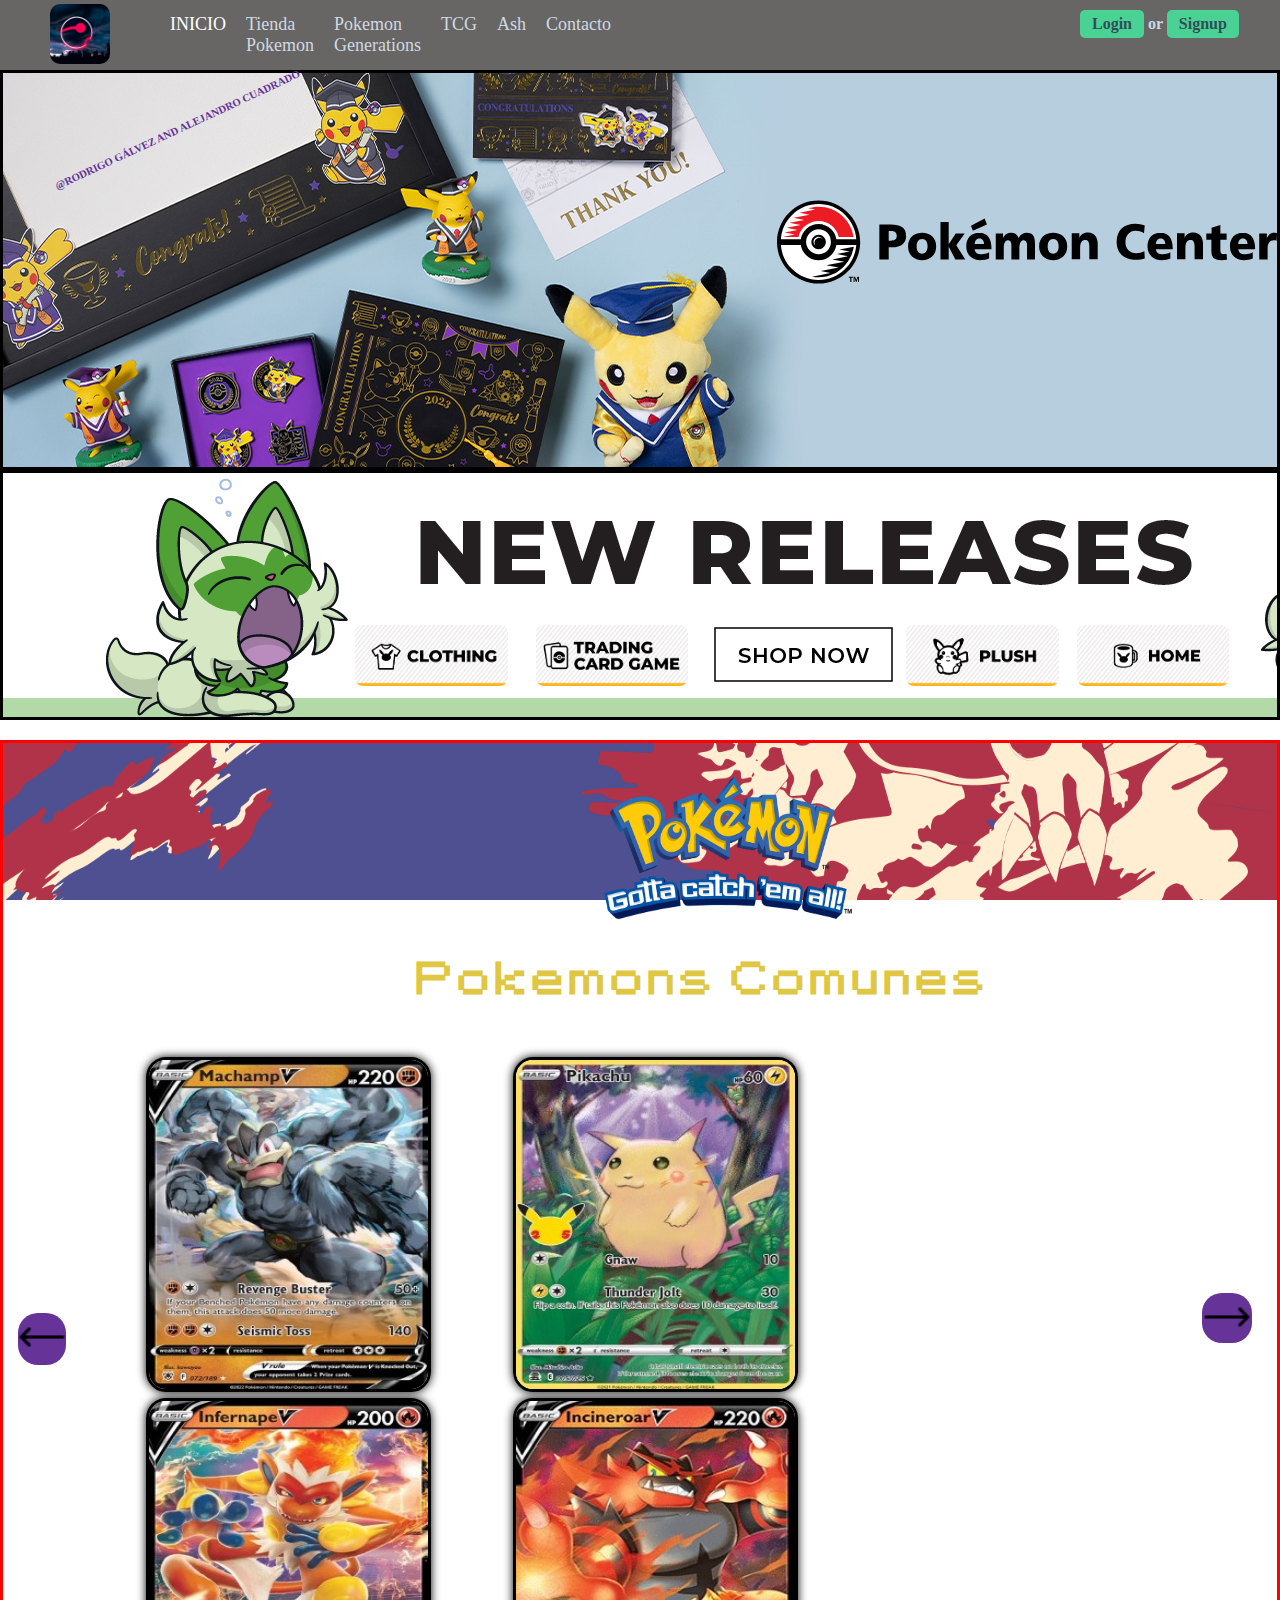
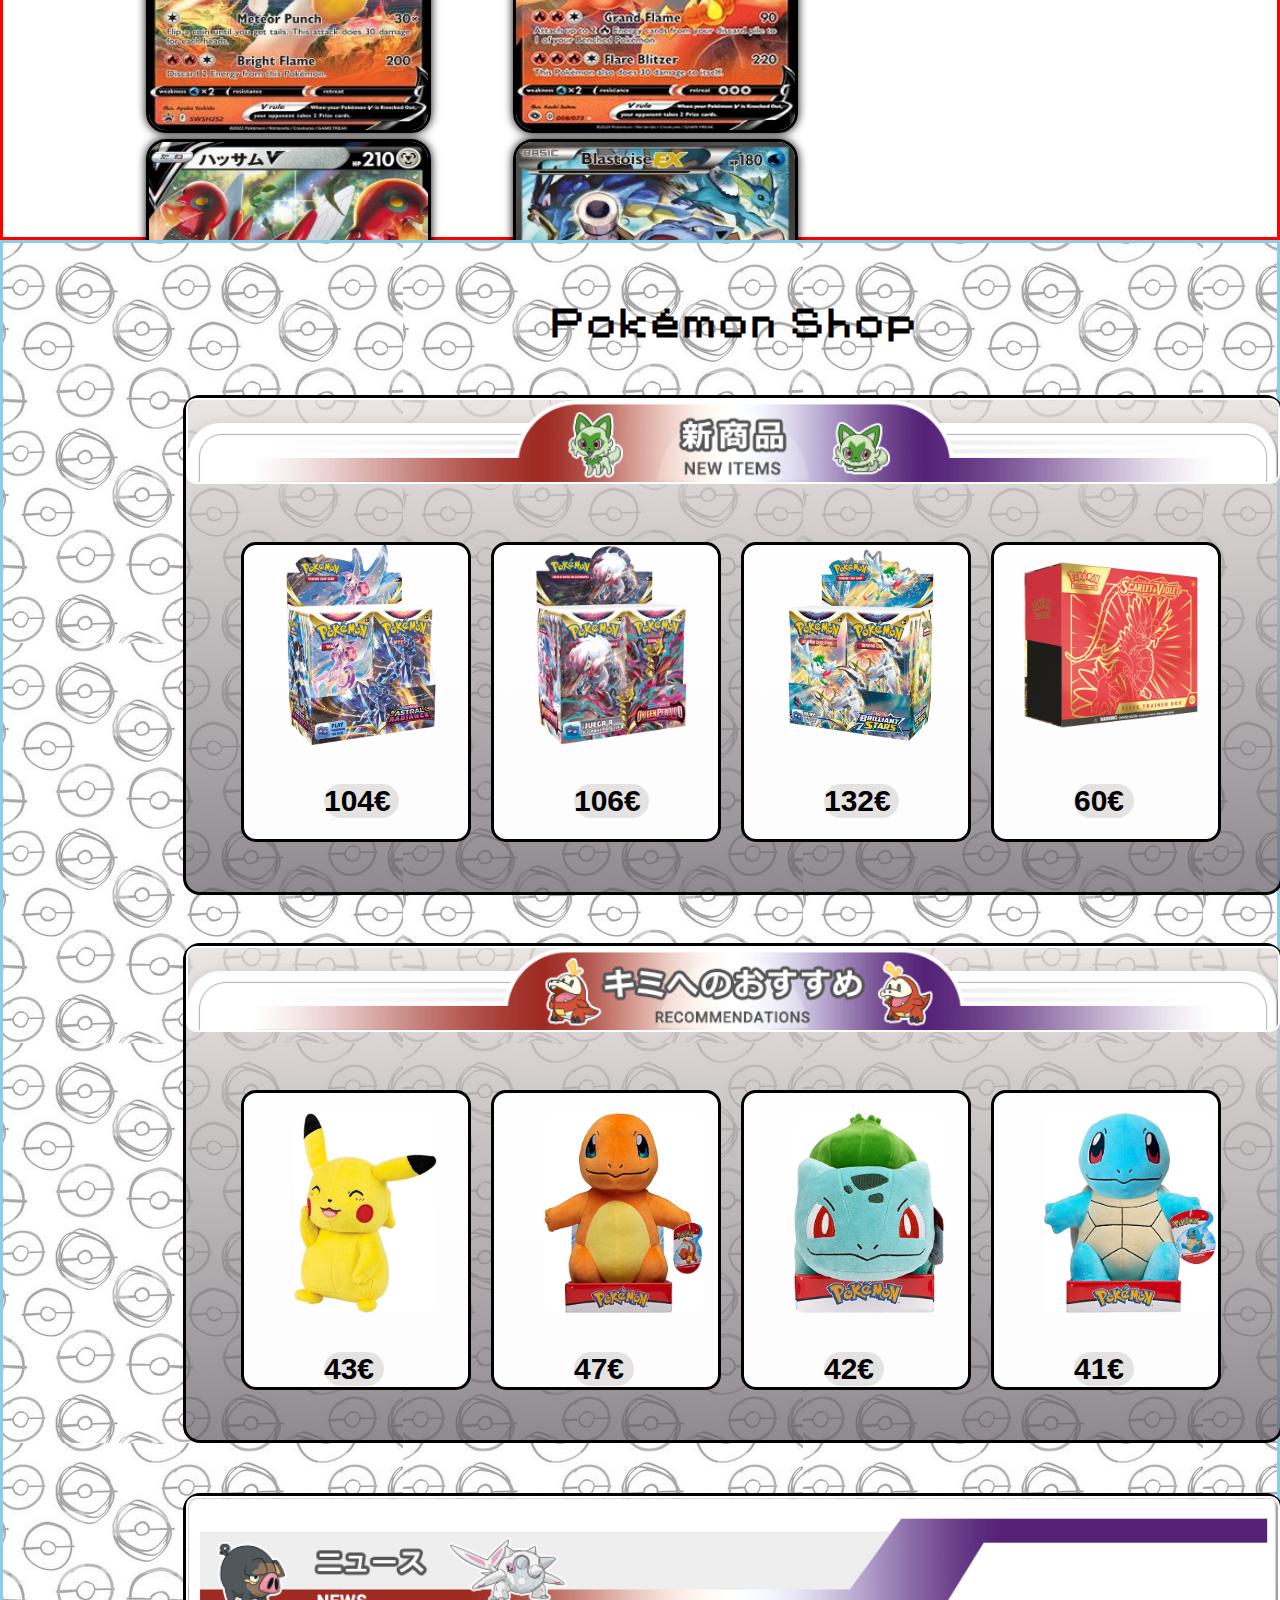
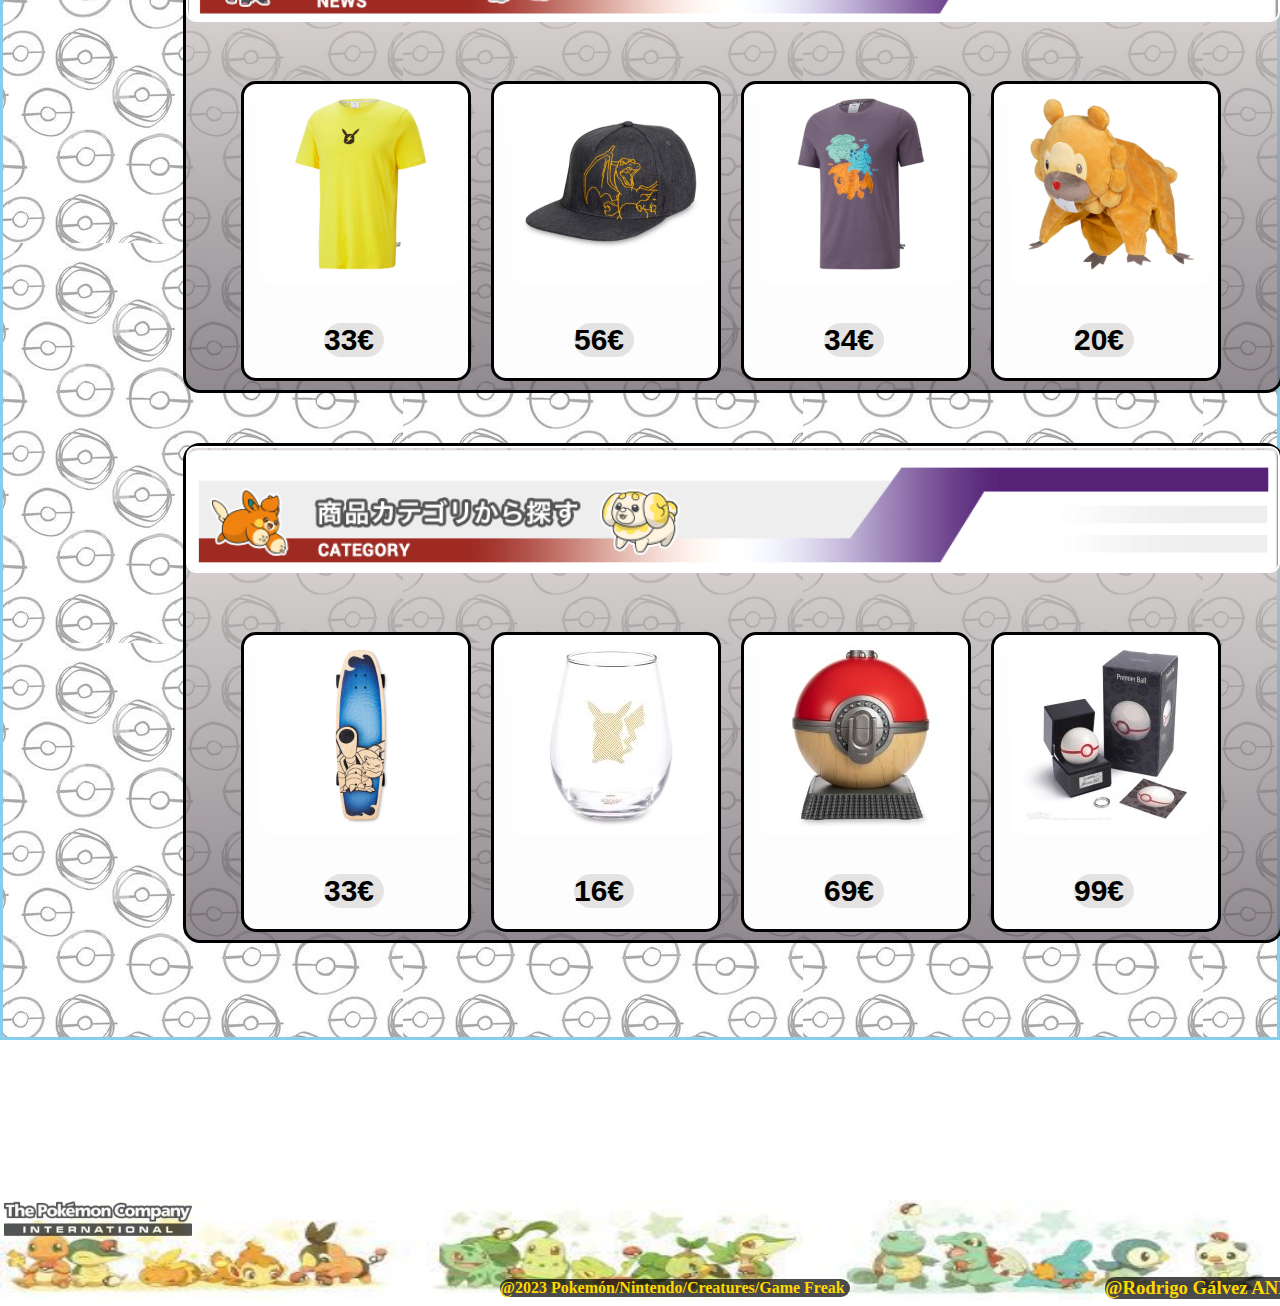
==== index.html @ fdd90962 "initial commit" ====
<!DOCTYPE html>
<html lang="en">
<head>
    <meta charset="UTF-8">
    <meta http-equiv="X-UA-Compatible" content="IE=edge">
    <link rel="stylesheet" href="style.css">
    <meta name="viewport" content="width=device-width, initial-scale=1.0">
    <script src="java-pasar.js"></script>
    <title>Inicio</title>
</head>
<body class="body-index">
    <header class="head96">
        <div class="header-left">
            <div class="logo">
                <img src="img/logo-pokeball-grafiti.jfif" alt="">
            </div>
            <nav>
                <ul>
                    <li>
                        <a href="index.html" class="active">INICIO</a>
                    </li>
                    <li>
                        <a href="index.html#tienda5">Tienda Pokemon</a>
                    </li>
                    <li>
                        <a href="GenPoke.html">Pokemon Generations</a>
                    </li>
                    <li>
                        <a href="tcg.html">TCG</a>
                    </li>
                    <li>
                        <a href="ash.html">Ash</a>
                    </li>
                    <li>
                        <a href="contacto.html">Contacto</a>
                    </li>
                </ul>
                <div class="login-signup">
                    <a href="login.html">Login</a> or <a href="login.html">Signup</a>
                </div>
            </nav>
        </div>
        <div class="header-right">
            <div class="login-signup">
                <a href="login.html">Login</a> or <a href="login.html">Signup</a>
            </div>
            <div class="hamburger">
                <div></div>
                <div></div>
                <div></div>
            </div>
        </div>
    </header>
    <script>
        hamburger = document.querySelector(".hamburger");
        nav = document.querySelector("nav");
        hamburger.onclick = function() {
            nav.classList.toggle("active");
        }
    </script>
    <div class="banner-index">
        <img class="poke-center" src="img/poke-center.svg" alt="">
        <h6 class="alexrodri">@RODRIGO GÁLVEZ AND ALEJANDRO CUADRADO</h6>

    </div>
    <div class="banner-shop">
        <a href="#tienda3"><img class="poke-1" src="img/poke-ropa.png" alt=""></a>
        <a href="#tienda1"><img class="poke-2" src="img/poke-trading.png" alt=""></a>
        <a href="#tienda2"><img class="poke-3" src="img/poke-peluche.png" alt=""></a>
        <a href="#tienda4"><img class="poke-4" src="img/poke-home.png" alt=""></a>
        <a href="#tienda5"><div class="shopnow"></div></a>
    </div>
    <span class="mover-index">
    <div class="titulo"><img class="pokemon" src="img/Pokemonl.png" alt=""></div>
    <div class="PokemonsCM" id="contenido-original">
        <h1 class="TPKC">Pokemons Comunes</h1>
        <div><img class="Comun" src="img/Machamp.jpg" alt=""></div>
        <div><img class="Comun" src="img/Pikachu.jpg" alt=""></div>
        <div><img class="Comun" src="img/Infernape.jpg" alt=""></div>
        <div><img class="Comun" src="img/Incineroar.jpg" alt=""></div>
        <div><img class="Comun" src="img/Scizor.jpg" alt=""></div>
        <div><img class="Comun" src="img/Blastoise.jpg" alt=""></div>    
    </div>
    <div class="PokemonsMG" style="display:none;"  id="contenido-1">
        <h1 class="TPKM">Mega Evoluciones</h1>
        <img class="Normal" src="img/Blaziken.jpg"><img class="Mega" src="img/Mega-BlaiZiken.png">
        <img class="NormalL" src="img/Lucario.jpg"><img class="MegaL" src="img/MegaLC.png">
    </div>
    <div class="PokemonsDM" style="display:none;" id="contenido-2">
        <h1 class="TPKD">Dinamax</h1>
        <div><img class="Chiquito" src="img/charizard3.png" alt=""></div>
        <div><img class="ChiquitoS" src="img/Snorlax.jpg" alt=""></div>
        <div class="DN"><img class="Dinamax" src="img/CharizardDinamax.png" alt=""></div>
        <div class="DN"><img class="DinamaxS" src="img/SnorlaxDinamax.png" alt=""></div>
    </div>
    <div class="PokemonsL" style="display:none;" id="contenido-3">
        <h1 class="TPKL">Legendarios</h1>
        <div class="card99">
            <div class="face front">
                <img src="img/ZapdosGalar.jpg" alt="">
                <h3>Zapdos</h3>
            </div>
            <div class="face back">
                <h3>Zapdos</h3>
                <p>Este Pokémon migratorio aparece en las Nieves de la Corona una vez cada varias décadas. Siempre está ansioso por combatir y no puede resistir las ganas de retar a cualquier Pokémon que parezca más poderoso que él</p>
                <div class="link"><a href="#"></a></div>
            </div>
        </div>
        <div class="card99">
            <div class="face front">
                <img src="img/MewtwoV.jpg" alt="">
                <h3>Mewtwo</h3>
            </div>
            <div class="face back">
                <h3>Mewtwo</h3>
                <p>Mewtwo una creacion de los humanos con el unico fin de intentar alcanzar la perfeccion pero aquel que estaba destinado a ser perfecto se dio cuenta de que no tenia sentido ser controlado por criaturas inferiores</p>
                <div class="link"><a href="#"></a></div>
            </div>
        </div>
        <div class="card99">
            <div class="face front">
                <img src="img/GiratinaV.jpg" alt="">
                <h3>Giratina</h3>
            </div>
            <div class="face back">
                <h3>Giratina</h3>
                <p>Giratina, también llamado Pokémon Renegado, vive en la dimensión conocida como el Mundo Distorsión. Tiene dos formas, y en nuestro mundo solo puede verse su Forma origen con la ayuda de una Griseosfera</p>
                <div class="link"><a href="#"></a></div>
            </div>
        </div>
        <div class="card99">
            <div class="face front">
                <img src="img/LugiaV.jpg" alt="">
                <h3>Lugia</h3>
            </div>
            <div class="face back">
                <h3>Lugia</h3>
                <p>Lugia se originó mientras se creaba el universo, entonces sólo existían islas y agua. Se cree que él mismo creó la Luna. Lugia tiene la capacidad de controlar la marea, ya que este Pokémon representa a la Luna</p>
                <div class="link"><a href="#"></a></div>
            </div>
        </div>
        <div class="card99 card88">
            <div class="face front">
                <img src="img/ZeraoraX.jpg" alt="">
                <h3>Zeraora</h3>
            </div>
            <div class="face back">
                <h3>Zeraora</h3>
                <p>Se dice que los Zeraora viajan a la velocidad del rayo. Tienen unas afiladas garras con las que atacar por sorpresa. También puede electrificar sus garras, haciéndolas más poderosas</p>
                <div class="link"><a href="#"></a></div>
            </div>
        </div>
        <div class="card99 card88">
            <div class="face front">
                <img src="img/DarkraiGX.jpg" alt="">
                <h3>Darkrai</h3>
            </div>
            <div class="face back">
                <h3>Darkrai</h3>
                <p>Darkrai es el Pokémon de la oscuridad y del terror. Si este Pokémon aparece una noche de luna nueva, puede provocar pesadillas sin fin a su antojo y de las que nadie puede escapar</p>
                <div class="link"><a href="#"></a></div>
            </div>
        </div>
        </div>
    <div class="PokemonsU" style="display:none;" id="contenido-4">
        <h1 class="TPKU">Ultraentes</h1>
        <div class="N"><img class="Necrozma" src="img/Necrozma.jpg" alt=""></div>
        <div class="UN"><img class="UNecrozma" src="img/UNcrozma.jpg" alt=""></div>
        <div class="SN"><img class="SolgaleoU" src="img/SolgaleoU.jpg" alt=""></div>
        <div class="LN"><img class="LunalaU" src="img/LunalaU.jpg" alt=""></div>
    </div>
    <div class="PokemonsE" style="display:none;" id="contenido-5">
        <h1 class="TPKE">Pokemons Especiales</h1>
        <div class="AR"><img class="Arm" src="img/Armored.jpg" alt=""></div>
        <div class="MW"><img class="NM" src="img/MewtwoVX.jpg" alt=""></div>
        <div class="GR"><img class="GN" src="img/GreninjaN.jpg" alt=""></div>
        <div class="MMWX"><img class="MegaX" src="img/MegaMewtwoX.jpg" alt=""></div>
        <div class="GRA"><img class="GA" src="img/GreninjaAsh.jpg" alt=""></div>
        <div class="MMWY"><img class="MegaY" src="img/MegaMewtwoY.jpg" alt=""></div>
    </div>
    <button onclick="anteriorContenido()" class="flecha1 flecha11"><img src="icon/flechaa-izquierda.png" class="flechaI"></button>
    <button onclick="siguienteContenido()" class="flecha2 flecha12"><img src="icon/flechaa-derecha.png" class="flechaD"></button>
</span>
<div class="tienda-poke">
   <h1 class="tienda" id="tienda5">Pokémon Shop</h1>
    <div class="tienda-1" id="tienda1">
        <img class="shop1" src="img/shop1.png" alt="">
    <div class="shop-new1">
        <div class="shop-new"><img src="img/Caja-Astral-Radiance.jpg"><h4>104€</h4></div>
        <div class="shop-new"><img src="img/Caja-Lost.Origin.jpg"><h4>106€</h4></div>
        <div class="shop-new shop33"><img src="img/Caja-tempestad.jpg"><h4>132€</h4></div>
        <div class="shop-new shop44"><img src="img/Eltite-Rojo.png"><h4 class="ree">60€</h4></div>
    </div>
    </div>
    <!-- TIENDA 2 -->
    <div class="tienda-2" id="tienda2">
        <img class="shop1" src="img/shop2.png" alt="">
    <div class="shop-new1">
        <div class="shop-new"><img class="peluche22" src="img/Pikachu_Peluche.jpg"><h4 class="ree">43€</h4></div>
        <div class="shop-new"><img class="peluche22" src="img/Charmander_Peluche.jpg"><h4 class="ree">47€</h4></div>
        <div class="shop-new shop33"><img class="peluche22" src="img/Peluche-Bulbasur.jpg"><h4 class="ree">42€</h4></div>
        <div class="shop-new shop44"><img class="peluche22" src="img/Squirtle_Peluche.jpg"><h4 class="ree">41€</h4></div>
    </div>
    </div>
    <!-- TIENDA 3 -->
    <div class="tienda-3" id="tienda3">
        <img class="shop1" src="img/shop3.png" alt="">
    <div class="shop-new1">
        <div class="shop-new"><img src="img/ropa1.jpg"><h4 class="ree">33€</h4></div>
        <div class="shop-new"><img src="img/ropa3.jpg"><h4 class="ree">56€</h4></div>
        <div class="shop-new shop33"><img src="img/ropa2.jpg"><h4 class="ree">34€</h4></div>
        <div class="shop-new shop44"><img src="img/ropa4.jpg"><h4 class="ree">20€</h4></div>
    </div>
    </div>
    <!-- TIENDA 4 -->
    <div class="tienda-4" id="tienda4">
        <img class="shop1" src="img/shop4.png" alt="">
    <div class="shop-new1">
        <div class="shop-new"><img src="img/home1.jpg"><h4 class="ree">33€</h4></div>
        <div class="shop-new"><img src="img/home2.jpg"><h4 class="ree">16€</h4></div>
        <div class="shop-new shop33"><img src="img/home3.jpg"><h4 class="ree">69€</h4></div>
        <div class="shop-new shop44"><img src="img/home4.jpg"><h4 class="ree">99€</h4></div>
    </div>
    </div>

</div>
<footer class="footer-index">
    <h3>@Rodrigo Gálvez AND Alejandro Cuadrado</h3>
    <img src="img/logo-pokeball-grafiti.jfif" >
    <img class="cola" src="img/PokemonCompany.png">
    <h4>@2023 Pokemón/Nintendo/Creatures/Game Freak</h4>
</footer>
   
</body>
</html>
---- style.css ----
/* Parte de TCG */
@font-face {
  font-family: pokemon1;
  src: url(font-family/Pokemon\ Classic.ttf);
}
body{
    background-image: url(img/tapete.jpg);
    background-attachment: fixed;
    align-items: center;
    justify-content: center;
    background-position: center;
    background-repeat: no-repeat;
    background-size: 100% 100%; 
} 
.body-tcg *{
  cursor: url('img/giratina\ \(origin\ forme\).cur'), auto;
}
.contacto * {
  cursor: url('img/Riolu\ -\ Strollin\'.cur'), auto;
}
 .ash * {
  cursor: url('img/Pokémon\ Sapphire\ Avatar.cur'), auto;
}
.main * {
  cursor: url('img/Charmander.cur'), auto;
}

.contenedor{
    height: 1070px;
    overflow: hidden;
    width: 100%;
    z-index: 1;
    margin-top: -100px;
}

.imagenes{
    height: 200px;
    
}
.carta1{
    position: relative;
    height: 230px;
    left: 50px;
    top: 670px;
}
.carta2{
    position: relative;
    height: 170px;
    left: 50px;
    top: 225px;
}
.carta3{
    position: relative;
    height: 170px;
    left: 50px;
    bottom: 160px;
}
.carta4{
    position: relative;
    height: 170px;
    left: 250px;
    top: 100px;
    
}
.carta5{
    position: relative;
    height: 170px;
    left: 450px;
    bottom: 90px;
   
}
.carta6{
    position: relative;
    height: 170px;
    left: 650px;
    bottom: 275px;
    
}
.carta7{
    position: relative;
    height: 170px;
    left: 850px;
    bottom: 465px;
}
.carta9{
    position: relative;
    height: 170px;
    left: 1050px;
    bottom: 655px;
}
.carta10{
    position: relative;
    height: 170px;
    left: 250px;
    bottom: 1490px;
}
.carta11{
    position: relative;
    height: 170px;
    left: 450px;
    bottom: 1677px;
}
.carta12{
    position: relative;
    height: 170px;
    left: 650px;
    bottom: 1867px;
}
.carta13{
    position: relative;
    height: 170px;
    left: 850px;
    bottom: 2055px;
    height: 200px;
}
.carta14{
    position: relative;
    height: 170px;
    left: 1050px;
    bottom: 2275px;
    height: 200px;
}
.carta15{
    position: relative;
    height: 170px;
    left: 650px;
    bottom: 2060px;
    height: 200px;
}
.carta16{
    position: relative;
    height: 170px;
    left: 650px;
    bottom: 2490px;
    height: 200px;
}
.carta17{
    position: relative;
    height: 170px;
    left: 350px;
    bottom: 2710px;
    height: 200px;
}
.carta18{
    position: relative;
    height: 170px;
    left: 950px;
    bottom: 2700px;
    height: 200px;
}
.carta19{
    position: relative;
    height: 170px;
    left: 1250px;
    bottom: 3330px;
    height: 200px;
}
.carta20{
    position: relative;
    height: 170px;
    left: 1250px;
    bottom: 3310px;
    height: 200px;
}
.carta21{
    position: relative;
    height: 170px;
    left: 1250px;
    bottom: 3300px;
    height: 200px;
}
.carta22{
    position: relative;
    height: 170px;
    left: 950px;
    bottom: 3710px;
    height: 200px;
}
.carta23{
    position: relative;
    height: 170px;
    left: 350px;
    bottom: 3700px;
    height: 200px;
}
/* HEADER */

* {
  padding: 0;
  margin: 0;
  box-sizing: border-box;
  text-decoration: none;
  list-style: none;
  font-family: "ubuntu";
  cursor: url('img/Pokémon\ PC\ Box\ Hand.cur'), auto;
}

header {
  height: 70px;
  display: flex;
  align-items: center;
  justify-content: space-between;
  padding: 0 50px;
  background: rgba(42, 39, 71, 0.8);
}
header .header-left {
  display: flex;
  align-items: center;
}
header .header-left .logo {
  width: 140px;
}
header .header-left nav {
  margin-left: 50px;
  z-index: 10;
}
header .header-left nav ul {
  display: flex;
}
nav ul li a {
  display: block;
  color: #cfd9e0;
  font-size: 18px;
  padding: 5px 10px;
  transition: 0.2s;

}
nav ul li a:hover,
nav ul li a.active {
  color: #fff;

}
nav .login-signup {
  display: none;
}
header .header-right {
  display: flex;
  align-items: center;
}
header .login-signup {
  color: #cfd9e0;
  font-weight: bold;
}
header .login-signup a {
  display: inline-block;
  color: rgba(42, 39, 71, 0.8);
  background: #4ad295;
  padding: 5px 12px;
  border-radius: 5px;
}
header .header-right .hamburger {
  margin-left: 20px;
  cursor: pointer;
  display: none;
  
}
header .header-right .hamburger div {
  width: 30px;
  height: 2px;
  margin: 6px 0;
  background: #fff;
  
}
.login-signup{
  position: absolute;
  top: 10px;
  height: 50px;
  width: 200px;
 
} 
.logo img {
  height: 60px;
  position: relative;
  margin-top: 69px;
  border-style: none;
}
@media only screen and (max-width: 1000px) {
  header {
      padding: 0 20px;
  }
  header .header-right .hamburger {
      display: block;
      position: absolute;
      top: 10px;
      right: -105px;
  }
  .login-signup{
    position: absolute;
    top: 10px;
    width: 300px;
    right: -80px;
  } 
  header .header-left nav {
      margin: 0;
      position: absolute;
      top: -100%;
      left: 0;
      width: 100%;
      height: fit-content;
      background-color: rgba(42, 39, 71, 0.8);
      padding: 30px;
      transition: 0.3s;
      text-align: center;
      z-index: 10;
  }
  header .header-left nav.active {
      top: 70px;
  }
  header .header-left nav ul {
      display: block;
  }
  .head66 .header-left nav{
    background: rgba(217, 123, 55, 0.666);
  }
  .head44 .header-left nav{
    background: rgba(42, 39, 71, 0.8);
  }
  .head55 .header-left nav{
    background: rgba(195, 50, 28, 0.796);
  }
  .head77 .header-left nav{
    background: rgba(34, 117, 52, 0.6);
  }
  .head94 .header-left nav{
    background: rgba(27, 25, 24, 0.666);
    z-index: 10;
  }
  .head96 .header-left nav{
    background: rgba(27, 25, 24, 0.666);
    z-index: 10;
  }
}
@media only screen and (max-width: 500px) {
  nav .login-signup {
      display: block;
      margin-top: 20px;
  }
  header .header-right .login-signup {
      display: none;
     
  }
  
  
}
/* MARGIN BOTTOM PARA BAJR LAS COSAS HACIA ABAJO */
.head33{
  margin-bottom: 90px;
  background: rgba(34, 117, 52, 0.6);
  
}
.head44{
  margin-bottom: 20px;
  background: rgba(42, 39, 71, 0.8);
}
.head55{
  background: rgba(195, 50, 28, 0.796);
}
.head66{
  background: rgba(217, 123, 55, 0.666);
}
.head94{
  background: rgba(27, 25, 24, 0.666);
  z-index: 10;
}
.head96{
  background: rgba(27, 25, 24, 0.666);
  z-index: 10;
}

/* //////////////////////////////////////////////7 */
.titulo{
    text-align: center;
    position: relative;
    left: 600px;
    top: 30px;
    border-style: none;
}
.pokemon{
    height: 150px;
    width: 250px;
   border-style: none;
    
}
.pokemon:hover{
  transform: scale(1.6);
  transition: 3s;
  z-index: 7;
}

/* flip cardddssss */

img{
    border-style: solid;
    border-radius: 10px;
    border-color: white;
    border-width: 2px;
    
    
}
.card .face {
    position: absolute;
    
    height: 200px;
    
    backface-visibility: hidden;
    
    overflow: hidden;
    transition: 0.5s;


}
.card .front {
    transform: perspective(600px) rotateY('0deg');
    box-shadow: 0px 5px 10px #000;
}
.card .front img{
    position: absolute;
    
    height: 200px;
    /* indica como el contenido de un elemento debera ser redimensionado para ajustarse a su contenedor */
    object-fit: cover;

}

.card .back {
        transform: perspective(600px) rotateY(180deg);
        background: rgb(3,35,54);
       
        color: #f3f3f3;
        display: flex;
        flex-direction: column;
        justify-content: space-between;
        
        
  
}

.card .face img{
    height: 200px;
    position: relative;
}


.card:hover .front{
    transform: perspective(600px)rotateY(180deg);

}
.card:hover .back{
    transform: perspective(600px)rotateY(360deg);
    
}


.campo{
    position: relative;
    bottom: 4430px;
    left: 420px;
    font-family: Arial, Helvetica, sans-serif;
    color: rgb(2, 1, 1);
    text-shadow: 0  0 10px gold;
    font-size: 20px;
    height: 100px;
    width: 800px;
    z-index: 1;
}
.campo h1{
  font-family: pokemon1;
}
.app{
  z-index: 1;
}
.app  img:hover{
    opacity: 1;
   
}
.carta:hover{
    z-index: 4;
}
.app:hover img{
    opacity: 0.9;
    transform: scale(2);
    transition: 2.5s;
    z-index: 3;
    
    

    
}
div{
    height: 200px;
    width: 150px;
    z-index: 3;
}
.pokeball{
    position: relative;
    bottom: 4300px;
    border-style: none;
    left: 370px;
    height: 700px;
    z-index: 0;
    opacity: 0.7;
}
.deck{
    position: relative;
    border-style: solid;
    height: 200px;
    width: 150px;
    bottom: 4485px;
    left: 1250px;
    border-color: white;
    text-align: center;
    color: white; 
    font-size: 20px;
    z-index: 1;
}
.deck2{
    position: relative;
    border-style: solid;
    height: 200px;
    width: 150px;
    bottom: 5340px;
    left: 40px;
    border-color: white;
    text-align: center;
    color: white; 
    font-size: 20px;
    z-index: 1;
}
.nn{
    top: 100px;
    left: 490px;
    position: relative;
    height: 200px;
    width: 500px;
    font-size: 20px;
    color: rgb(246, 233, 233);
    text-shadow: 0  0 10px gold;
    font-family: Arial, Helvetica, sans-serif;
}
.tcg-letra{
  background: linear-gradient(to bottom, rgba(217, 123, 55, 0.8), #FBC02D, #1c3aff);
  width: 100%;
  text-align: center;
  height: 400px;
}
.tcg-letra1{
  font-size: 11px;
  margin-top: 5px;
  padding: 20px 20px;
  font-family: pokemon1;
  color: white;
}
.tcg-letra2{
 margin-top: 50px; 
 font-size: 50px;
 font-family: pokemon1;
 color: white;
}






/* PARTE DE INICIO DE SESION Y CREAR CUENTA */
 .main{
    background-image: url(img/fondo-iniciosesion.png);
    background-attachment: fixed;
    align-items: center;
    justify-content: center;
    background-position: center;
    background-repeat: no-repeat;
    background-size: 100% 100%; 
    font-family: Arial, Helvetica, sans-serif;
    background-color: rgb(0, 255, 238);
    background-color: rgba(27, 175, 239, 0.5);
}
.caja1{
    background-color: rgba(255, 255, 255, .5);
    height: 500px;
    width: 500px;
    position: absolute;
    left: 5%;
    /* opcacidad */
    z-index: 1;
    

}
.title{
    background-color: skyblue;
    text-align: center;
    border-radius: 10px;
    width: 200px;
    position: relative;
    left: 30%;
    font-family: Arial, Helvetica, sans-serif;
    color: white;
    top: 7%;
    /* color  shadow */
    text-shadow: 0 0 5px rgb(255, 109, 5);
}
.celda1{
position: relative;
top: 30%;
left: 12%;
height: 35px;
width: 390px;
font-family: Arial, Helvetica, sans-serif;
border-style: none;
font-size: 20px;

}
.hr1{
    position: relative;
    top: 30%;
    height: 2px;
    color: skyblue;
    background-color: skyblue;
    width: 79%;
    left: 11%;
    border-style: none;
}
.celda2{
    position: relative;
    top: 45%;
    left: 12%;
    height: 35px;
    width: 390px;
    font-family: Arial, Helvetica, sans-serif;
    border-style:none ;
    font-size: 20px;
    }
.hr2{
        position: relative;
        top: 45%;
        height: 2px;
        color: skyblue;
        background-color: skyblue;
        width: 79%;
        left: 11%;
        border-style: none;
}
.celda3{
    position: relative;
    top: 53%;
    left: 12%;
    height: 15px;
    font-family: Arial, Helvetica, sans-serif;
    border-style:none ;
    
    }

.celda4{
    position: relative;
    top: 52.5%;
    left: 15%;
    font-family: Arial, Helvetica, sans-serif;
    color: blue;
}
.boton1{
    position: relative;
    top: 63%;
    height: 50px;
    width: 150px;
    border-radius: 15px;
    background-color: skyblue;
    font-family: Arial, Helvetica, sans-serif;
    font-size: 19px;

}
.boton1:hover {
    opacity: 1;
    transition: 1s;
   background-color: blue;
   transform: rotate(360deg);
}
.icon1{
    position: relative;
    right: 35%;
    bottom: 5%;
    height: 40px;
    border-style: none;
}
.icon2{
    position: relative;
    right: 30%;
    bottom: 5%;
    height: 40px;
    border-style: none;
}
.icon3{
    position: relative;
    right: 25%;
    bottom: 5%;
    height: 40px;
    border-style: none;
}
/* CONTENEDOR 2 */
.caja2{
    background-color: rgba(255, 255, 255, .5);
    height: 500px;
    width: 500px;
    position: absolute;
    left: 60%;
    /* opcacidad */
    z-index: 1;
    

}
.title2{
    background-color: skyblue;
    text-align: center;
    border-radius: 10px;
    width: 200px;
    position: relative;
    left: 30%;
    font-family: Arial, Helvetica, sans-serif;
    color: white;
    top: 7%;
    /* color  shadow */
    text-shadow: 0 0 5px rgb(255, 109, 5);
}
.celda5{
    position: relative;
    top: 30%;
    left: 12%;
    height: 35px;
    width: 390px;
    font-family: Arial, Helvetica, sans-serif;
    border-style: none;
    font-size: 20px;
    
    }
    .hr3{
        position: relative;
        top: 30%;
        height: 2px;
        color: skyblue;
        background-color: skyblue;
        width: 79%;
        left: 11%;
        border-style: none;
    }
    .celda6{
        position: relative;
        top: 35%;
        left: 12%;
        height: 35px;
        width: 390px;
        font-family: Arial, Helvetica, sans-serif;
        border-style: none;
        font-size: 20px;
        
        }
        .hr4{
            position: relative;
            top: 35%;
            height: 2px;
            color: skyblue;
            background-color: skyblue;
            width: 79%;
            left: 11.5%;
            border-style: none;
        }
        .celda7{
            position: relative;
            top: 40%;
            left: 12%;
            height: 35px;
            width: 390px;
            font-family: Arial, Helvetica, sans-serif;
            border-style: none;
            font-size: 20px;
            
            }
            .hr5{
                position: relative;
                top: 40%;
                height: 2px;
                color: skyblue;
                background-color: skyblue;
                width: 79%;
                left: 11.5%;
                border-style: none;
            }

            .celda8{
                position: relative;
                top: 49.5%;
                left: 12%;
                height: 15px;
                font-family: Arial, Helvetica, sans-serif;
                border-style:none ;
                
                }
                .celda9{
                    position: relative;
                    top: 49%;
                    left: 15%;
                    font-family: Arial, Helvetica, sans-serif;
                    color: blue;
                }
                .boton2{
                    position: relative;
                    top: 59%;
                    height: 50px;
                    right: 13%;
                    width: 150px;
                    border-radius: 15px;
                    background-color: skyblue;
                    font-family: Arial, Helvetica, sans-serif;
                    font-size: 19px;
                
                }
                .boton2:hover {
                    opacity: 1;
                    transition: 1s;
                   background-color: blue;
                   transform: rotate(360deg);
                }
                .icon4{
                    position: relative;
                    right: 47%;
                    bottom: 13%;
                    height: 40px;
                    border-style: none;
                }
                .icon5{
                    position: relative;
                    right: 41%;
                    bottom: 13%;
                    height: 40px;
                    border-style: none;
                }
                .icon6{
                    position: relative;
                    left: 60%;
                    bottom: 24%;
                    height: 40px;
                    border-style: none;
                }

                .caja2:hover{
                    transform: scale(1.2);
                    transition: 2s;
                }
                .caja1:hover{
                    transform: scale(1.2);
                    transition: 2s;
                }


input{background-color:rgba(255, 255, 255, .3);
     
      
}
/* COLORES DE LOS MENUS */
.menucolor1{
    background-color: rgb(221, 124, 28);
    opacity: 0.8;
}
.menucolor1 ul>li{
    background-color: rgb(221, 124, 28);
    opacity: 0.9;
}
.menucolor2{
   background-color: rgb(210, 39, 39);
   opacity: 0.8;
}
.menucolor2 ul>li{
    background-color: rgb(210, 39, 39);
    opacity: 1;
 }
 .menucolor3{
    background-color: rgba(182, 168, 63,1);
    opacity: 0.8;
 }
 .menucolor3 ul>li{
     background-color: rgba(182, 168, 63,0.6);
     opacity: 1;
  }
  .menucolor4{
    background-color: rgba(15, 19, 77, 0.9);
    opacity: 0.8;
 }
 .menucolor4 ul>li{
     background-color: rgba(15, 19, 77, 0.9);
     opacity: 1;
  }
/* FIN COLORES DE MENUS */


/* PARTE RESPONSIVE LOGIN */
  @media only screen and (max-width: 576px) {
    /*dispositivos pequeños */
    /* PARTE LOGIN */
    .caja2{
        position: absolute;
        left: 3.5% ;
        top:105%;
    }
    .caja1{
        position: absolute;
        left: 3.5%;
    }
    .caja2:hover{
        transform: scale(0.8);
        transition: 2s;
    }
    .caja1:hover{
        transform: scale(0.8);
        transition: 2s;
    }
    
    /* FIN PARTE LOGIN */
   }
  

  /* PARTE RESPONSIVE */


  /*(entre 576px y 991px) */
  @media only screen and (min-width: 576px) and (max-width: 991px) {
    /*para dispositivos medianos */
    /* PARTE LOGIN */
    .caja1{
        position: absolute;
        left: 20%;
    }
    .caja2{
        position: absolute;
        left: 20% ;
        top:105%;
    }
    /* FIN PARTE LOGIN */


  }
/* FIN PARTE RESPONSIVE */

/* PARTE CONTACTO */
.contacto{
    background-color: white;
    background-image: url(img/campo-pokemon.jpg);
    
}
.contenedor-contacto{
    position: absolute;
    border-style: solid;
    height: 600px;
    width: 700px;
    left: 26%;
    top: 17%;
    border-color: rgb(182, 168, 63);
    z-index: 1;
    border-radius: 13px;
    
}
.title3{
    position: relative;
    font-family: Arial, Helvetica, sans-serif;
    top: 5%;
    left: 9%;
    color: rgb(182, 168, 63);
    text-shadow: 0 0 10px gold;
}
.intro1{
    position: relative;
    left: 13%;
    top: 20% ;
    height: 30px;
    width: 200px;
    border-style: none;
    background-color: rgba(149, 243, 142, 0.3);

}
.letra1{
    position: relative;
    right: 16%;
    top: 15%;
    font-size: 20px;
    font-family: Arial, Helvetica, sans-serif;
    color: rgb(182, 168, 63);
    text-shadow: 0 0 10px rgb(255, 254, 253);
}
.r1{
    position: relative;
    border-style: none;
    height: 3px;
    background-color: rgb(182, 168, 63);
    border-radius: 12px;
    width: 29.5%;
    top: 20%;
    left: 13%;
}
.intro2{
    position: relative;
    left: 53%;
    top: 14.2% ;
    height: 30px;
    width: 200px;
    border-style: none;
    background-color: rgba(149, 243, 142, 0.3);
}
.letra2{
    position: relative;
    left: 24%;
    top: 9%;
    font-size: 20px;
    font-family: Arial, Helvetica, sans-serif;
    color: rgb(182, 168, 63);
    text-shadow: 0 0 10px rgb(255, 254, 253);
}
.r2{
    position: relative;
    border-style: none;
    height: 3px;
    background-color: rgb(182, 168, 63);
    border-radius: 12px;
    width: 29.5%;
    top: 14.3%;
    left: 53%;
}
.intro3{
    position: relative;
    left: 13%;
    top: 29% ;
    height: 30px;
    width: 480px;
    border-style: none;
    background-color: rgba(149, 243, 142, 0.3);
}
.letra3{
    position: relative;
    right: 55%;
    top: 24%;
    font-size: 20px;
    font-family: Arial, Helvetica, sans-serif;
    color: rgb(182, 168, 63);
    text-shadow: 0 0 10px rgb(255, 254, 253);
}
.letra4{
    position: relative;
    right: 55%;
    top: 13%;
    font-size: 20px;
    font-family: Arial, Helvetica, sans-serif;
    color: rgb(182, 168, 63);
    text-shadow: 0 0 10px rgb(255, 254, 253);
}
.intro4{
    position: relative;
    left: 13%;
    top: 38% ;
    width: 480px;
    height: 130px;
    border-style: none;
    background-color: rgba(149, 243, 142, 0.3);

}
.r3{
    position: relative;
    border-style: none;
    height: 3px;
    background-color: rgb(182, 168, 63);
    border-radius: 12px;
    width: 485px;
    top: 29%;
    left: 13%;
}
.r4{
    position: relative;
    border-style: none;
    height: 3px;
    background-color: rgb(182, 168, 63);
    border-radius: 12px;
    width: 485px;
    top: 37%;
    left: 13%;
}
.enviar{
position: relative;
top: 40%;
height: 40px;
width: 140px;
border-radius: 20px;
background-color: rgba(182, 168, 63,0.8);
color: white;
left: 13%;
border-style: none;
}
.letra5{
    position: relative;
    left: 31%;
    top: 40%;
    font-size: 20px;
    font-family: Arial, Helvetica, sans-serif;
    color: rgb(182, 168, 63);
    text-shadow: 0 0 10px rgb(255, 254, 253);
}
.personaje1{
    position: absolute;
    height: 400px;
    top: 200px;
    right: 290%;
    border-style: none;
    
   
}
.personaje2{
    position: absolute;
    height: 400px;
    top: 200px;
    left: 370%;
    border-style: none;
}
  
 .charizard{
    border-style: none;
    height: 300px;
    position: absolute;
    left: 39%;
    top: 30%;
 }

 .charizard:hover{
    transition: 2s;
    transform: scale(2) rotate(-36deg);
    z-index: 2;
    box-shadow: 0 0 10px rgba(239, 126, 45, 0.3);
    background-color: rgba(239, 126, 45, 0.3);
    border-radius: 30px;
    
 }
 @media only screen and (max-width: 576px){
    .charizard{
        position: absolute;
        top: 87%;
        z-index: 2;
        height: 150px;
    }
 }
 @media only screen and (min-width: 576px) and (max-width: 991px){
    .charizard{
        position: absolute;
        top: 87%;
        z-index: 2;
        left: 43%;
        height: 150px;
    }
 }
 .vs1{
    border-style: none;
    position: relative;
    height: 60px;
    left: 350px;
    z-index: 0;
    opacity: 0;
 }
 .vs2{
    border-style: none;
    position: relative;
    height: 60px;
    /* right: 200px; */
    opacity: 1;
    transition: all 0,5s;
    opacity: 0;
    z-index: 0;
 }
 .vs{
    position: absolute;
    border-style: none;
    left: 43%;
    top: 9.5%;
    height: 50px;
    text-align: center;
    transition: all 0,5s;
    z-index: 0;
 }
 .vs3{
    font-size: 50px;
    color: white;
    position: relative;
    bottom: 20%;
    left: 10%;
    text-shadow: 0 0 10px gold;
 }
 .vs4{
    position: relative;
    width: 220px;
    opacity: 0;
 }
 .vs:hover .vs1 {
    transform: translateY(90px);
    height: 300px;
    z-index: 0;
    left: 220%;
    opacity: 1;
    top: 0%;
    
  }
  
  .vs:hover .vs2 {
    transform: translateX(-320px);
    height: 300px;
    left: 0%;
    right: 0%;
   opacity: 1;
   z-index: 0;

  }
  .vs:hover .vs4 {
    opacity: 1;
    transform: translateX(450px);
    bottom: 610px;
    position: relative;
    
  }
  .vs:hover .personaje1 {
    opacity: 0;
    transform: translateX(229px);

  }
  .vs:hover .personaje2 {
    opacity: 0;
    transform: translateX(229px);

  }
  .vs5{
    position: relative;
    width: 220px;
    opacity: 0;
 }
 .vs:hover .vs5 {
    opacity: 1;
    transform: translateX(-475px);
    bottom: 430px;

  }
  .vs6{
    color: white;
    font-family: Arial, Helvetica, sans-serif;
    position: relative;
    right: 530px;
    bottom: 230px;
    text-shadow: 0 0 10px gold;
  }
  .vs:hover .vs6 {
    opacity: 0;

  }
  .vs:hover .vs7 {
    opacity: 0;

  }
  .vs7{
    color: white;
    font-family: Arial, Helvetica, sans-serif;
    position: relative;
    left: 570px;
    bottom: 330px;
    text-shadow: 0 0 10px gold;
  }
  .contenedor-contacto:hover{
    background-color: rgba(149, 243, 142, 0.7);
  }
  /* RESPONSIVE CONTACTO */
  @media only screen and (max-width: 576px){
    .contenedor-contacto{
        opacity: 1;
        left: -60px;
        border-style: none;
    }
    .personaje2{
        opacity: 0;
    }
    .personaje1{
        opacity: 0;
    }
    .vs:hover .vs4 {
        transform: translateX(50px);
        bottom: 610px;
        position: relative;
        
      }
      .vs:hover .vs2 {
        transform: translateX(-240px);
        height: 300px;
      
    
      }
      .vs:hover .vs1 {
        transform: translateY(90px);
        height: 300px;
        z-index: 0;
        left: 50px; 
      }
      .vs:hover .vs5 {
        transform: translateX(50px);
        bottom: 245px;
    
      }
 }
 @media only screen and (min-width: 576px) and (max-width: 991px){
    .personaje2{
        opacity: 0;
    }
    .personaje1{
        opacity: 0;
    }
    .contenedor-contacto{
        left: 200px;
        width: 600px;
        height: 560px;
       position: sticky;
      
    }
    .vs:hover .vs4 {
        transform: translateX(50px);
        bottom: 610px;
        position: relative;
        
      }
      .vs:hover .vs2 {
        transform: translateX(-300px);
        height: 300px;
      
    
      }
      .vs:hover .vs1 {
        transform: translateY(90px);
        height: 300px;
        z-index: 0;
        left: 120px; 
      }
      .vs:hover .vs5 {
        transform: translateX(-50px);
        bottom: 235px;
    
      }
      
 }
  

 /* PARTE ASH  */
.ash{
    background-image: url(img/Fondo-Ash.jpg);
    
    
}
/* PARTE KANTOO */
.ligakanto{
    background-image: url(img/Kanto_Map.jpg);
    background-position: center;
    background-repeat: no-repeat;
    background-size: 100% 100%; 
    position: absolute;
    width: 80%;
    height: 500px;
    border-style: solid;
    margin-left: 8%;
    overflow: hidden;
    align-items: center;
    z-index: 1;
   
}
.slide-kanto{
    position: absolute;
    left: 30%;
    top: 40%;
}
.ligakanto:before {
    position: absolute;
    z-index: 1;
    left: 0;
    content: "";
    width: 23.958%;
    height: 110px;
    background: linear-gradient(-90deg, hsla(0,0%,96.9%,0),);
}
.ligakanto:after{
    position: absolute;
    right: 0;
    content: "";
    width: 23.958%;
    height: 110px;
    background: linear-gradient(90deg,hsla(0, 0%, 96.9%,0),hsla(0, 0%, 96.9%,0) 99%);
}
/* .ligakanto .slide-kanto{
    display: flex;
    animation: scroll 35s linear infinite;
    -webkit-animation: scroll 35s linear infinite;
    width: calc(240px * 10);
} */
.ligakanto .slide {
    display: flex;
}
.ligakanto .slide img {
    width: 180px;
    height: 200px;
    padding: 10px;
    border-style: none;
    cursor: pointer;
    margin: 20px;
    border-radius: 8px;
    box-shadow: rgba(50, 50, 93, 0.25) 0px 2px 5px -1px rgba(0, 0, 0, 0.3) 0px 1ppx 3px -1px;
}
/* @keyframes scroll {
    0%{
        -webkit-transform: translateX(0);
        transform: translateX(0);
    }
    100%{
        -webkit-transform: translateX(calc(-240px * 5));
        transform: translateX(calc(-240px * 5));
    }
} */
.ligakanto .slide-kanto {
    display: flex;
    animation: scroll 20s linear infinite;
    animation-iteration-count: infinite;
  }
  
  @keyframes scroll {
    0% {
      transform: translateX(0);
    }
    100% {
      transform: translateX(calc(-590px * 5));
    }
  }
  .slide-kanto div{
    margin-left: 70px;
  }
  .ligakanto .slide .ash34 {
    height: 350px;
    top: -80px;
    left: -100px;
    position: absolute;
  }
  .slide:hover {
    transform: scale(1.5);
  }
  .letra-kanto{
    position: absolute;
    font-family: Arial, Helvetica, sans-serif;
    font-size: 60px;
    color: white;
    left: 40%;
    top: 2%;
    text-shadow: 0 0 10px greenyellow;

  }

  /* FIN KANTO */
  /* PARTE JOHTO */


.ligajohto{
    background-image: url(img/mapa-johto.png);
    background-position: center;
    background-repeat: no-repeat;
    background-size: 100% 100%; 
    position: absolute;
    width: 80%;
    height: 500px;
    border-style: solid;
    margin-left: 8%;
    overflow: hidden;
    align-items: center;
    display: none;
    z-index: 1;
}
.slide-johto{
    position: absolute;
    left: 30%;
    top: 40%;
}
.ligajohto:before {
    position: absolute;
    z-index: 1;
    left: 0;
    content: "";
    width: 23.958%;
    height: 110px;
    background: linear-gradient(-90deg, hsla(0,0%,96.9%,0),);
}
.ligajohto:after{
    position: absolute;
    right: 0;
    content: "";
    width: 23.958%;
    height: 110px;
    background: linear-gradient(90deg,hsla(0, 0%, 96.9%,0),hsla(0, 0%, 96.9%,0) 99%);
}
.ligajohto .slide {
    display: flex;
}
.ligajohto .slide img {
    width: 180px;
    height: 200px;
    padding: 10px;
    border-style: none;
    cursor: pointer;
    margin: 20px;
    border-radius: 8px;
    box-shadow: rgba(50, 50, 93, 0.25) 0px 2px 5px -1px rgba(0, 0, 0, 0.3) 0px 1ppx 3px -1px;
}
.ligajohto .slide-johto {
    display: flex;
    animation: scroll 20s linear infinite;
    animation-iteration-count: infinite;
  }
  
  @keyframes scroll {
    0% {
      transform: translateX(0);
    }
    100% {
      transform: translateX(calc(-380px * 5));
    }
  }
  .slide-johto div{
    margin-left: 70px;
  }
  .ligajohto .slide .ash34 {
    height: 350px;
    top: -80px;
    left: -100px;
    position: absolute;
  }
  .slide:hover {
    transform: scale(1.5);
  }
  .letra-johto{
    position: absolute;
    font-family: Arial, Helvetica, sans-serif;
    font-size: 60px;
    color: white;
    left: 40%;
    top: 2%;
    text-shadow: 0 0 10px greenyellow;

  }
  
  /* FIN PARTE JOHTO */
  /* PARTE HOENN */
  .ligahoenn{
    background-image: url(img/mapa-hoenn.png);
    background-position: center;
    background-repeat: no-repeat;
    background-size: 100% 100%; 
    position: absolute;
    width: 80%;
    height: 500px;
    border-style: solid;
    margin-left: 8%;
    overflow: hidden;
    align-items: center;
    display: none;
    z-index: 1;
}
.slide-hoenn{
    position: absolute;
    left: 30%;
    top: 40%;
}
.ligahoenn:before {
    position: absolute;
    z-index: 1;
    left: 0;
    content: "";
    width: 23.958%;
    height: 110px;
    background: linear-gradient(-90deg, hsla(0,0%,96.9%,0),);
}
.ligahoenn:after{
    position: absolute;
    right: 0;
    content: "";
    width: 23.958%;
    height: 110px;
    background: linear-gradient(90deg,hsla(0, 0%, 96.9%,0),hsla(0, 0%, 96.9%,0) 99%);
}
.ligahoenn .slide {
    display: flex;
}
.ligahoenn .slide img {
    width: 180px;
    height: 200px;
    padding: 10px;
    border-style: none;
    cursor: pointer;
    margin: 20px;
    border-radius: 8px;
    box-shadow: rgba(50, 50, 93, 0.25) 0px 2px 5px -1px rgba(0, 0, 0, 0.3) 0px 1ppx 3px -1px;
}
.ligahoenn .slide-hoenn {
    display: flex;
    animation: scroll 20s linear infinite;
    animation-iteration-count: infinite;
  }
  
  @keyframes scroll {
    0% {
      transform: translateX(0);
    }
    100% {
      transform: translateX(calc(-380px * 5));
    }
  }
  .slide-hoenn div{
    margin-left: 70px;
  }
  .ligahoenn .slide .ash34 {
    height: 350px;
    top: -80px;
    left: -100px;
    position: absolute;
  }
  .slide:hover {
    transform: scale(1.5);
  }
  .letra-hoenn{
    position: absolute;
    font-family: Arial, Helvetica, sans-serif;
    font-size: 60px;
    color: white;
    left: 40%;
    top: 2%;
    text-shadow: 0 0 10px greenyellow;

  }
  /* FIN PARTE HOENN */
  /* PARTE SINNO */
  .ligasinnoh{
    background-image: url(img/mapa-sinnoh.jpg);
    background-position: center;
    background-repeat: no-repeat;
    background-size: 100% 100%; 
    position: absolute;
    width: 80%;
    height: 500px;
    border-style: solid;
    margin-left: 8%;
    overflow: hidden;
    align-items: center;
    display: none;
    z-index: 1;
}
.slide-sinnoh{
    position: absolute;
    left: 30%;
    top: 40%;
}
.ligasinnoh:before {
    position: absolute;
    z-index: 1;
    left: 0;
    content: "";
    width: 23.958%;
    height: 110px;
    background: linear-gradient(-90deg, hsla(0,0%,96.9%,0),);
}
.ligasinnoh:after{
    position: absolute;
    right: 0;
    content: "";
    width: 23.958%;
    height: 110px;
    background: linear-gradient(90deg,hsla(0, 0%, 96.9%,0),hsla(0, 0%, 96.9%,0) 99%);
}
.ligasinnoh .slide {
    display: flex;
}
.ligasinnoh .slide img {
    width: 180px;
    height: 200px;
    padding: 10px;
    border-style: none;
    cursor: pointer;
    margin: 20px;
    border-radius: 8px;
    box-shadow: rgba(50, 50, 93, 0.25) 0px 2px 5px -1px rgba(0, 0, 0, 0.3) 0px 1ppx 3px -1px;
}
.ligasinnoh .slide-sinnoh {
    display: flex;
    animation: scroll 20s linear infinite;
    animation-iteration-count: infinite;
  }
  
  @keyframes scroll {
    0% {
      transform: translateX(0);
    }
    100% {
      transform: translateX(calc(-380px * 5));
    }
  }
  .slide-sinnoh div{
    margin-left: 70px;
  }
  .ligasinnoh .slide .ash34 {
    height: 350px;
    top: -80px;
    left: -100px;
    position: absolute;
  }
  .slide:hover {
    transform: scale(1.5);
  }
  .letra-sinnoh{
    position: absolute;
    font-family: Arial, Helvetica, sans-serif;
    font-size: 60px;
    color: white;
    left: 40%;
    top: 2%;
    text-shadow: 0 0 10px greenyellow;

  }
/* FIN PART ESINNOH  */
/* PARTE TESELIA */
.ligateselia{
    background-image: url(img/mapa-teselia.jpg);
    background-position: center;
    background-repeat: no-repeat;
    background-size: 100% 100%; 
    position: absolute;
    width: 80%;
    height: 500px;
    border-style: solid;
    margin-left: 8%;
    overflow: hidden;
    align-items: center;
    display: none;
    z-index: 1;
}
.slide-teselia{
    position: absolute;
    left: 30%;
    top: 40%;
}
.ligateselia:before {
    position: absolute;
    z-index: 1;
    left: 0;
    content: "";
    width: 23.958%;
    height: 110px;
    background: linear-gradient(-90deg, hsla(0,0%,96.9%,0),);
}
.ligateselia:after{
    position: absolute;
    right: 0;
    content: "";
    width: 23.958%;
    height: 110px;
    background: linear-gradient(90deg,hsla(0, 0%, 96.9%,0),hsla(0, 0%, 96.9%,0) 99%);
}
.ligateselia .slide {
    display: flex;
}
.ligateselia .slide img {
    width: 180px;
    height: 200px;
    padding: 10px;
    border-style: none;
    cursor: pointer;
    margin: 20px;
    border-radius: 8px;
    box-shadow: rgba(50, 50, 93, 0.25) 0px 2px 5px -1px rgba(0, 0, 0, 0.3) 0px 1ppx 3px -1px;
}
.ligateselia .slide-teselia {
    display: flex;
    animation: scroll 20s linear infinite;
    animation-iteration-count: infinite;
  }
  
  @keyframes scroll {
    0% {
      transform: translateX(0);
    }
    100% {
      transform: translateX(calc(-380px * 5));
    }
  }
  .slide-teselia div{
    margin-left: 70px;
  }
  .ligateselia .slide .ash34 {
    height: 350px;
    top: -80px;
    left: -100px;
    position: absolute;
  }
  .slide:hover {
    transform: scale(1.5);
  }
  .letra-teselia{
    position: absolute;
    font-family: Arial, Helvetica, sans-serif;
    font-size: 60px;
    color: white;
    left: 40%;
    top: 2%;
    text-shadow: 0 0 10px greenyellow;

  }
  /* FIN TESELIA  */
/* PARTE KALOS */
.ligakalos{
    background-image: url(img/mapa-Kalos.png);
    background-position: center;
    background-repeat: no-repeat;
    background-size: 100% 100%; 
    position: absolute;
    width: 80%;
    height: 500px;
    border-style: solid;
    margin-left: 8%;
    overflow: hidden;
    align-items: center;
    display: none;
    z-index: 1;
}
.slide-kalos{
    position: absolute;
    left: 30%;
    top: 40%;
}
.ligakalos:before {
    position: absolute;
    z-index: 1;
    left: 0;
    content: "";
    width: 23.958%;
    height: 110px;
    background: linear-gradient(-90deg, hsla(0,0%,96.9%,0),);
}
.ligakalos:after{
    position: absolute;
    right: 0;
    content: "";
    width: 23.958%;
    height: 110px;
    background: linear-gradient(90deg,hsla(0, 0%, 96.9%,0),hsla(0, 0%, 96.9%,0) 99%);
}
.ligakalos .slide {
    display: flex;
}
.ligakalos .slide img {
    width: 180px;
    height: 200px;
    padding: 10px;
    border-style: none;
    cursor: pointer;
    margin: 20px;
    border-radius: 8px;
    box-shadow: rgba(50, 50, 93, 0.25) 0px 2px 5px -1px rgba(0, 0, 0, 0.3) 0px 1ppx 3px -1px;
}
.ligakalos .slide-kalos {
    display: flex;
    animation: scroll 20s linear infinite;
    animation-iteration-count: infinite;
  }
  
  @keyframes scroll {
    0% {
      transform: translateX(0);
    }
    100% {
      transform: translateX(calc(-380px * 5));
    }
  }
  .slide-kalos div{
    margin-left: 70px;
  }
  .ligakalos .slide .ash34 {
    height: 350px;
    top: -80px;
    left: -100px;
    position: absolute;
  }
  .slide:hover {
    transform: scale(1.5);
  }
  .letra-kalos{
    position: absolute;
    font-family: Arial, Helvetica, sans-serif;
    font-size: 60px;
    color: white;
    left: 40%;
    top: 2%;
    text-shadow: 0 0 10px greenyellow;

  }
  /* FIN KALOS */
/* PARTE ALOLA */
/* SI HAS LLEGADO HASTA AQUI RAUL HOLA */
  .ligaalola{
    background-image: url(img/mapa-alola.webp);
    background-position: center;
    background-repeat: no-repeat;
    background-size: 100% 100%; 
    position: absolute;
    width: 80%;
    height: 500px;
    border-style: solid;
    margin-left: 8%;
    overflow: hidden;
    align-items: center;
    display: none;
    z-index: 1;
}
.slide-alola{
    position: absolute;
    left: 30%;
    top: 40%;
}
.ligaalola:before {
    position: absolute;
    z-index: 1;
    left: 0;
    content: "";
    width: 23.958%;
    height: 110px;
    background: linear-gradient(-90deg, hsla(0,0%,96.9%,0),);
}
.ligaalola:after{
    position: absolute;
    right: 0;
    content: "";
    width: 23.958%;
    height: 110px;
    background: linear-gradient(90deg,hsla(0, 0%, 96.9%,0),hsla(0, 0%, 96.9%,0) 99%);
}
.ligaalola .slide {
    display: flex;
}
.ligaalola .slide img {
    width: 180px;
    height: 200px;
    padding: 10px;
    border-style: none;
    cursor: pointer;
    margin: 20px;
    border-radius: 8px;
    box-shadow: rgba(50, 50, 93, 0.25) 0px 2px 5px -1px rgba(0, 0, 0, 0.3) 0px 1ppx 3px -1px;
}
.ligaalola .slide-alola {
    display: flex;
    animation: scroll 20s linear infinite;
    animation-iteration-count: infinite;
  }
  
  @keyframes scroll {
    0% {
      transform: translateX(0);
    }
    100% {
      transform: translateX(calc(-380px * 5));
    }
  }
  .slide-alola div{
    margin-left: 70px;
  }
  .ligaalola .slide .ash34 {
    height: 350px;
    top: -80px;
    left: -100px;
    position: absolute;
  }
  .slide:hover {
    transform: scale(1.5);
  }
  .letra-alola{
    position: absolute;
    font-family: Arial, Helvetica, sans-serif;
    font-size: 60px;
    color: white;
    left: 40%;
    top: 2%;
    text-shadow: 0 0 10px greenyellow;

  }
  /* FIN ALOLA */
/* PARTE GALAR */
.ligagalar{
    background-image: url(img/galar.jpg);
    background-position: center;
    background-repeat: no-repeat;
    background-size: 100% 100%; 
    position: absolute;
    width: 80%;
    height: 500px;
    border-style: solid;
    margin-left: 8%;
    overflow: hidden;
    align-items: center;
    display: none;
    z-index: 1;
}
.slide-galar{
    position: absolute;
    left: 30%;
    top: 40%;
}
.ligagalar:before {
    position: absolute;
    z-index: 1;
    left: 0;
    content: "";
    width: 23.958%;
    height: 110px;
    background: linear-gradient(-90deg, hsla(0,0%,96.9%,0),);
}
.ligagalar:after{
    position: absolute;
    right: 0;
    content: "";
    width: 23.958%;
    height: 110px;
    background: linear-gradient(90deg,hsla(0, 0%, 96.9%,0),hsla(0, 0%, 96.9%,0) 99%);
}
.ligagalar .slide {
    display: flex;
}
.ligagalar .slide img {
    width: 180px;
    height: 200px;
    padding: 10px;
    border-style: none;
    cursor: pointer;
    margin: 20px;
    border-radius: 8px;
    box-shadow: rgba(50, 50, 93, 0.25) 0px 2px 5px -1px rgba(0, 0, 0, 0.3) 0px 1ppx 3px -1px;
}
.ligagalar .slide-galar {
    display: flex;
    animation: scroll 20s linear infinite;
    animation-iteration-count: infinite;
  }
  
  @keyframes scroll {
    0% {
      transform: translateX(0);
    }
    100% {
      transform: translateX(calc(-380px * 5));
    }
  }
  .slide-galar div{
    margin-left: 70px;
  }
  .ligagalar .slide .ash34 {
    height: 350px;
    top: -80px;
    left: -100px;
    position: absolute;
  }
  .slide:hover {
    transform: scale(1.5);
  }
  .letra-galar{
    position: absolute;
    font-family: Arial, Helvetica, sans-serif;
    font-size: 60px;
    color: white;
    left: 40%;
    top: 2%;
    text-shadow: 0 0 10px greenyellow;

  }
  /* FIN GALAR  */
  /* PARTE FLECHAS */
.flecha1{
    position: absolute;
    left: 15px;
    top: 370px;
    background-color: rebeccapurple;
    border-style: none;
    border-radius: 20px;
   
  }
  .flecha{
    height: 70px;
    border-style: none;
  }
  .flecha2{
    position: absolute;
    left: 90%;
    top: 50%;
    background-color: rebeccapurple;
    border-style: none;
    border-radius: 20px;
    
   
  }
  .flecha1:hover{
    transform: scale(1.4);
  }
  .flecha2:hover{
    transform: scale(1.4);
  }
  /* Parte texto ash */
  .texto-fin{
    position: absolute;
    height: 100px;
    width: 80%;
    top: 95%;
    left: 9.5%;
    border-style: none;
    z-index: 1;
  }
  .fin{
    font-size: 25px;
    color: rgb(203, 21, 21);
    background-color: rgba(255, 255, 255, 0.4);
    border-radius: 10px;
    text-shadow: 0 0 12px yellow;
    opacity: 0.9;
    font-family: pokemon1;
    text-align: center;
   
  }
  .video-ash{
    position: absolute;
    height: 500px;
    width: 80%;
    border-style: solid;
    top: 820px;
    left: 8%;
    
    
  }
  .videoash{
    height: 100%;
    width: 100%;
    object-fit: cover;
   
  }
  /* Parte personajes */
  .no1{
    position: absolute;
    font-size: 27px;
    color: rgb(203, 21, 21);
    background-color: rgba(255, 255, 255, 0.4);
    border-radius: 10px;
    text-shadow: 0 0 12px yellow;
    opacity: 0.9;
    font-family: pokemon1;
    top: 180%;
    left: 23%;
    
   
  }
  .no2{
    font-size: 1.9vw;
    color: rgb(203, 21, 21);
    background-color: rgba(255, 255, 255, 0.4);
    border-radius: 10px;
    text-shadow: 0 0 12px yellow;
    opacity: 0.9;
    font-family: pokemon1;
    width: 55%;
    margin-left: 25%;
    margin-bottom: 20px;
    
  }
  .no3{
    font-size: 27px;
    color: rgb(203, 21, 21);
    background-color: rgba(255, 255, 255, 0.4);
    border-radius: 10px;
    text-shadow: 0 0 12px yellow;
    opacity: 0.9;
    font-family: pokemon1;
    width: 8%;
    margin-left: 12%;
    margin-top: 103%;
  }
  .no4{
    font-size: 27px;
    color: rgb(203, 21, 21);
    background-color: rgba(255, 255, 255, 0.4);
    border-radius: 10px;
    text-shadow: 0 0 12px yellow;
    opacity: 0.9;
    font-family: pokemon1;
    width: 6%;
    margin-left: 47%;
    margin-top: -17%;
  }
  .no5{
    font-size: 27px;
    color: rgb(203, 21, 21);
    background-color: rgba(255, 255, 255, 0.4);
    border-radius: 10px;
    text-shadow: 0 0 12px yellow;
    opacity: 0.9;
    font-family: pokemon1;
    width: 10%;
    margin-left: 80%;
    margin-top: 10%;
  }
  
  /* personaje alex */
  .personaje-alex{
    position: absolute;
    border-style: none;
    top: 220%;
    border-color:black;
    width: 300px;
    height: 400px;
    left:5%;
    

  }
  .personaje-alex .te1{
    position: absolute;
    height: 350px;
    left: 10px;
    bottom: 0px;
    display: block;
  }
  .personaje-alex img {
    height: 300px;
    border-style: none;
    display: none;
  }
  .personaje-alex:hover .te2 {
    display: block;
    animation: cambio-tamaño 4s infinite;
    position: relative;
    left: 400px;
    bottom: 200px;
    
  }
  .personaje-alex:hover .te1 {
    display: block;
    transform: translateY(-50px) scale(1.3);
    left: 10px;
  }
  .personaje-alex:hover .te3 {
    display: block;
    animation: cambio-tamaño 4s infinite;
    position: relative;
    left: 400px;
    bottom: 220px;
  }
  .personaje-alex:hover .te4 {
    display: block;
    animation: cambio-tamaño 4s infinite;
    position: relative;
    left: 750px;
    bottom: 810px;
  }
  .personaje-alex:hover .te5 {
    display: block;
    animation: cambio-tamaño 4s infinite;
    position: relative;
    left: 740px;
    bottom: 850px;
  }
  .personaje-alex:hover .te6 {
    display: block;
    animation: cambio-tamaño 4s infinite;
    position: relative;
    left: 1070px;
    bottom: 1450px;
  }
  .personaje-alex:hover .te7 {
    display: block;
    animation: cambio-tamaño 4s infinite;
    position: relative;
    left: 1070px;
    bottom: 1450px;
  }
  /* PARTE PERSONAJE RED */
  .personaje-red{
    position: absolute;
    top: 200%;
    border-style: none;
    width: 300px;
    height: 350px;
    left: 40%;
    
  }
  .personaje-red img {
    height: 300px;
    border-style: none;
    display: none;
  }
  .personaje-red .te8{
    position: absolute;
    height: 350px;
    border-style: none;
    left: 80px;
    opacity: 1;
    display: block;
  }
  .personaje-red:hover .te9 {
    display: block;
    animation: cambio-tamaño 4s infinite;
    position: relative;
    left: -100px;
    bottom: 60px;
  }
  .personaje-red:hover .te8 {
    display: block;
    transform: translateY(150px) scale(1.3) translateX(-250px);
    left: 10px;
  }
  .personaje-red:hover .te10 {
    display: block;
    animation: cambio-tamaño 4s infinite;
    position: relative;
    left: -100px;
    bottom: 50px;
  }
  .personaje-red:hover .te11 {
    display: block;
    animation: cambio-tamaño 4s infinite;
    position: relative;
    left: 240px;
    bottom: 350px;
  }
  .personaje-red:hover .te12 {
    display: block;
    animation: cambio-tamaño 4s infinite;
    position: relative;
    left: 580px;
    bottom: 650px;
  }
  .personaje-red:hover .te13 {
    display: block;
    animation: cambio-tamaño 4s infinite;
    position: relative;
    left: 260px;
    bottom: 1260px;
  }
  .personaje-red:hover .te14 {
    display: block;
    animation: cambio-tamaño 4s infinite;
    position: relative;
    left: 620px;
    bottom: 1580px;
  }

  /* PERSONAJE RODRI */
  .personaje-rodri{
    position: absolute;
    top: 225%;
    border-style: none;
    width: 300px;
    height: 350px;
    left: 73%;

    
  }
  .personaje-rodri img {
    height: 300px;
    border-style: none;
    display: none;
  }
  .personaje-rodri .te15{
    position: absolute;
    height: 350px;
    border-style: none;
    left: 80px;
    display: block;
  }
  .personaje-rodri:hover .te16 {
    display: block;
    animation: cambio-tamaño 4s infinite;
    position: relative;
    right: 1080px;
    bottom: 210px;
  }
  .personaje-rodri:hover .te15 {
    display: block;
    transform: translateY(-130px) scale(1.3) translateX(-40px);
    left: 10px;
  }
  .personaje-rodri:hover .te17 {
    display: block;
    animation: cambio-tamaño 4s infinite;
    position: relative;
    right: 750px;
    bottom: 500px;
  }
  .personaje-rodri:hover .te18 {
    display: block;
    animation: cambio-tamaño 4s infinite;
    position: relative;
    right: 380px;
    bottom: 830px;
    
  }
  .personaje-rodri:hover .te19 {
    display: block;
    animation: cambio-tamaño 4s infinite;
    position: relative;
    right: 380px;
    bottom: 860px;
  }
  .personaje-rodri:hover .te20 {
    display: block;
    animation: cambio-tamaño 4s infinite;
    position: relative;
    right: 750px;
    bottom: 1150px;
  }
  .personaje-rodri:hover .te21 {
    display: block;
    animation: cambio-tamaño 4s infinite;
    position: relative;
    right: 1080px;
    bottom: 1450px;

  }
  @keyframes cambio-tamaño {
    0% {
      transform: scale(1); 
    }
    50% {
      transform: scale(0.6); 
    }
    100% {
      transform: scale(1); 
    }
  }
  /* PARTE RESPONSIVE ASH  */
  @media only screen and (max-width: 576px){
   .video-ash{display: block;}
   .no5 {
    display: none;
   }
  .no4{
    display: none;
   }
   .no3{
    display: none;
   }
   .no1{
    display: none;
  }
  .personaje-alex {
    display: none;
  }
  .personaje-red {
    display: none;
  }
  .personaje-rodri {
    display: none;
  }
  .video-ash{
    height: 400px;
    width: 450px;
    left: 0%;

  }
  .texto-fin{
    width: 500px;
    position: absolute;
    left: 12%;
  }
  .flecha1{
    position: absolute;
    left: 170px;
    height: 50px;
    width: 50px;
    top: 660px;
  }
  .flecha2{
    position: absolute;
    height: 50px;
    width: 50px;
    z-index: 3;
    left: 250px;
    top: 660px;
  }
  .flecha{
    height: 50px;
    width: 50px;
  }
  .no2{
    width:350px;
    text-align: center;
    position: relative;
    left: -9%;
    font-size: 3vw;
  }
  .fin{
    width: 390px;
    text-align: center;
    font-size: 4vw;
    position: absolute;
    top: 30px;
  }
 }
 @media only screen and (min-width: 576px) and (max-width: 991px){
    .video-ash{
      height: 400px;
      width: 600px;
      left: 8%;
    }
    .no2{
      width: 350px;
      text-align: center;
    }
    .fin{
      width: 390px;
      text-align: center;
      margin-top: -40px;
    }
     .no5 {
      display: none;
     }
    .no4{
      display: none;
     }
     .no3{
      display: none;
     }
    .texto-fin{
      width: 500px;
      position: absolute;
      left: 22%;
    }
    .ligakanto .slide-kanto img{
      height: 130px;
    }
    .flecha1{
      position: absolute;
      left: 80px;
      top: 700px;
    }
    .flecha2{
      position: absolute;
      top: 700px;
      left: 590px;
      z-index: 3;
    }
    .ligajohto .slide-johto img{
      height: 130px;
    }
    .ligahoenn .slide-hoenn img{
      height: 130px;
    }
    .ligasinnoh .slide-sinnoh img{
      height: 130px;
    }
    .ligateselia .slide-teselia img{
      height: 130px;
    }
    .ligakalos .slide-kalos img{
      height: 130px;
    }
    .ligaalola .slide-alola img{
      height: 130px;
    }
    .ligagalar .slide-galar img{
      height: 130px;
    }
    .ligakanto{
      height: 400px;
      width: 600px;
    }
    .ligahoenn{
      height: 400px;
      width: 600px;
    }
    .ligajohto{
      height: 400px;
      width: 600px;
    }
    .ligasinnoh{
      height: 400px;
      width: 600px;
    }
    .ligateselia{
      height: 400px;
      width: 600px;
    }
    .ligakalos{
      height: 400px;
      width: 600px;
    }
    .ligaalola{
      height: 400px;
      width: 600px;
    }
    .ligagalar{
      height: 400px;
      width: 600px;
    }
    .no1{
      display: none;
    }
    .personaje-alex {
      display: none;
    }
    .personaje-red {
      display: none;
    }
    .personaje-rodri {
      display: none;
    }
 }

 /* TEST MENU */
 /* adasdasd */
 /* afasdads */
 @media only screen and (max-width: 576px){
 }
 @media only screen and (max-width: 1000px) {
  .cambio1 div video{
    position: relative;
    left: 50px;
    width: 700px;
    height: 400px;
    z-index: 1;
  }
  .cambio1 h1{
    position: relative;
    left: 20px;
    z-index: 1;
  }
  .cambio1 *{
    z-index: 1;
  }
  

  .contenedor{
    height: 1000px;
    width: 900px;
   
  }
  .contenedor img{
    height: 160px;
  }
  .card .face {
    height: 160px;
    width: 120px;
  }
  .card .face img{
    height: 160px;
  }
  .card .front .img {
    height: 160px;
  }
  .carta10{
    position: relative;
    left: 180px;
  }
  .carta11{
    position: relative;
    left: 50px;
  }
  .carta12{
    position: relative;
    left: 310px;
  }
  .carta13{
    position: relative;
    left: 440px;
  }
  .carta14{
    position: relative;
    left: 570px;
  }
  .carta15{
    position: relative;
    left: 320px;
  }
  .carta16{
    position: relative;
    left: 320px;
  }
  .carta4{
    position: relative;
    left: 50px;
    top: 140px;
  }
  .carta5{
    position: relative;
    left: 180px;
    top: -50px;
  }
  .carta6{
    position: relative;
    left: 310px;
    top: -240px;
  }
  .carta7{
    position: relative;
    left: 440px;
    top: -430px;
  }
  .carta9{
    position: relative;
    left: 570px;
    top: -620px;
  }
  
  .carta3{
    position: relative;
    top: -200px;
  }
  .carta2{
    position: relative;
    top: 140px;
  }
  .carta1{
    position: relative;
    top: 535px;
  }
  .carta17{
    display: none;
  }
  .carta18{
    display: none;
  }
  .carta20{
    position: relative;
    left: 570px;
    bottom: 2620px;
}
.carta19{
  position: relative;
  left: 570px;
  bottom: 2590px;
}
.carta21{
  position: relative;
  left: 570px;
  bottom: 3160px;
}
  .carta22{
    display: none;
  }
  .carta23{
    display: none;
  }
  .deck2{
    display: none;
  }
 .campo{
  position: relative;
  top: 50px;
  left: 200px;
  font-size: 4vw;
 }
 }
 
 /* /////////////////////////////////////////////////////////////// */
 /* //////////////////////////////////////////////////////////// */

  /* PARTE ALEX */
  .GenPK{
    background-image: url(img/Generaciones-Pokemon-Wallpaper.png);
    background-attachment: fixed;
    align-items: center;
    justify-content: center;
    background-position: center;
    background-repeat: no-repeat;
    background-size: 100% 100%;
    height: 1000px;
}

.PokemonsCM:after{
    content: "";
    display: block;
    height: 0px;
    clear: both;
}

.PokemonsCM{
    position: absolute;
    height: 70%;
    width: 85%;
    margin-left: 7%;
    margin-right: 5%;
}
.PokemonsCM div{
    display: inline;
    float: left;
    margin: 5% 15% 8% 5%;
    padding:0;
    z-index: 6;
}
.PokemonsCM div img{
    width: 285px;
    height: 335px;
    box-shadow: 0 0 10px rgb(0, 0, 0);
    border: solid rgb(0, 0, 0);
    border-radius: 20px;
    z-index: 0;
  }
.PokemonsCM:hover div{
    opacity: 0.5;
    transform: scale(0.8);
    transition: 1.5s;
}
.PokemonsCM:hover div:hover{
    opacity: 5;
    transform: scale(1.3);
}
.TPKC{
    color: rgb(223, 199, 68);
    margin-left: 30%;
    font-size: 37px;
    font-family: pokemon1;
}
.TPKM{
    color: rgb(253, 69, 69);
    margin-left: 30%;
    font-size: 37px;
    font-family: pokemon1;
}
.PokemonsMG:after{
    content: "";
    display: block;
    height: 0px;
    clear: both;
}
.PokemonsMG{
    position: absolute;
    width: 80%;
    margin: 1% 5%;
    height: 100%;
    margin-left: 10%;
    z-index: 1;
}
.PokemonsMG:hover .Normal{
    display: none;
}
.PokemonsMG:hover .Mega{
    display: block;
}
.PokemonsMG:hover .NormalL{
    display: none;
}
.PokemonsMG:hover .MegaL{
    display: block;
    transition: 0.3s ease-in-out;
    transform: rotateX(360deg);
}
.Normal,.NormalL{
    width: 235px;
    height: 285px;
}
.Mega,.MegaL{
    width: 535px;
    height: 535px;    
}
.Mega{
    display: none;
    position: relative;
    top: 10%;
    left: 1%;
}
.Normal{
    top: 18%;
    left: 10%;
    position: relative;
}
.MegaL{
    display: none;
    position: relative;
    left: 50%;
    bottom: 40%;
}

.NormalL{
    top: 18%;
    left: 40%;
    position: relative;
}
.TPKD{
    color: rgb(253, 69, 69);
    margin-left: 40%;
    font-size: 45px;
    font-family: pokemon1;
}
.TPKL{
    color: rgb(221, 199, 128);
    margin-left: 34%;
    font-size: 40px;
    font-family: pokemon1;
}
.TPKU{
    color: rgb(119, 143, 248);
    margin-left: 35%;
    font-size: 37px;
    font-family: pokemon1;
    position: relative;
    bottom: 80px;
}
.TPKE{
    color: rgb(214, 65, 182);
    margin-left: 30%;
    font-size: 40px;
    font-family: pokemon1;
}
.PokemonsDM:after{
    content: "";
    display: block;
    height: 0px;
    clear: both;
}
.PokemonsDM{
    position: absolute;
    width: 90%;
    margin: 1% 5%;
    height: 650px;
    margin-left: 5%;
    margin-right: 5%;
}
.PokemonsDM div{
    position: relative;
    width: 25.5%;
    height: 52.5%;
    display: inline;
    float: left;
    margin: 5% 5% 5% 5%;
    margin-top: 15%;
    margin-left: 15%;
}
.DN{
    position: relative;
    bottom: 88%;
}
.Chiquito,.ChiquitoS{
    border: solid rgb(255, 255, 255);
    border-radius: 20px;
    box-shadow: 0 0 10px rgb(255, 255, 255);
}
.Chiquito,.Dinamax{
    position: relative;
    transition: opacity 0.5s ease-in-out;
    width: 285px;
    height: 335px;
}
.Dinamax{
    position: relative;
    opacity: 0;
    border-style: none;
}
.ChiquitoS,.DinamaxS{
    position: relative;
    transition: opacity 0.5s ease-in-out;
    width: 285px;
    height: 335px;
}
.DinamaxS{
    opacity: 0;
    border-style: none;
}
.DinamaxS:hover{
    position: relative;
    transition: 1s;
    transform: scale(2);
    opacity: 1.5;
    width: 600px;
    height: 600px;
    bottom: 50%;
    right: 25%;
}
.PokemonsDM:hover div{
    transition: 1s;
}
.Chiquito:hover{
    transition: 1s;
    transform: scale(0);
    opacity: 0;
}
.Dinamax:hover{
    transition: 1s;
    transform: scale(2);
    opacity: 1.5;
    width: 600px;
    height: 600px;
    right: 10%;
    bottom: 40%;
}
.PokemonsL:after{
    content: "";
    display: block;
    height: 0px;
    clear: both;
}
.PokemonsL{
    position: absolute;
    width: 90%;
    height: 80%;
    margin-top: 5%;
    margin-left: 5%;
    margin-right: 5%;
}
.card99{
    position: relative;
    display: block;
    float: left;
    width: 250px;
    height: 300px;
    margin: 5% 5% 0% 5%;
    left: 100px;
}
.card99 .face{
    position: absolute;
    width: 100%;
    height: 100%;
    backface-visibility: hidden;
    border-radius: 10px;
    overflow: hidden;
    transition: 0.5s;
}
.card99 .front{
    transform: perspective(600px) rotateY(0deg);
    box-shadow: 0px 5px 10px #000;
}
.card99 .front img{
    position: absolute;
    width: 100%;
    height: 100%;
    object-fit: cover;
}
.card99 .back{
    transform: perspective(600px) rotateY(180deg);
    background: rgb(3, 35, 34);
    color: #f3f3f3;
    display: flex;
    flex-direction: column;
    justify-content: space-between;
    box-shadow: 0px 5px 10px #000;
}
.card99 .back h3{
    font-size: 30px;
    margin-top: 20px;
    letter-spacing: 2px;
    text-align: center;
}
.card99 .back p{
    letter-spacing: 1px;
    text-align: center;
}
.card99:hover .front{
    transform: perspective(600px) rotateY(180deg);
}
.card99:hover .back{
    transform: perspective(600px) rotateY(360deg);
}
.PokemonsU:after{
    content: "";
    display: block;
    height: 0px;
    clear: both;
}
.PokemonsU{
    position: absolute;
    width: 90%;
    height: 90%;
    margin-right: 5%;
    margin-left: 5%;
    margin-top: 5%;
}
.PokemonsU div{
    position: relative;
    width: 22.5%;
    height: 75%;
    display: block;
    float: left;
    margin: 1% 5% 0% 5%;
}
.Necrozma,.UNecrozma,.SolgaleoU,.LunalaU{
    border: solid rgb(0, 0, 0);
    border-radius: 20px;
    box-shadow: 0px 5px 15px #000;
    position: relative;
    bottom: 480px;
}
.UNecrozma{
  position: relative;
  bottom: 80px;

}
.N{
    position: relative;
    top: 80%;
    left: 33%;
}
.SN{
    position: relative;
    top: 82%;
}
.LN{
    position: relative;
    top: 5%;
}
.PokemonsU:hover div{
    opacity: 0.5;
    transform: scale(0.8);
    transition: 1.5s;
}
.PokemonsU:hover div:hover{
    opacity: 5;
    transform: scale(1.3);
}
.PokemonsE:after{
    content: "";
    display: block;
    height: 0px;
    clear: both;
}
.PokemonsE{
    position: absolute;
    width: 90%;
    height: 80%;
    margin-left: 5%;
    margin-right: 5%;
    margin-top: 5%;
}
.PokemonsE div{
    width: 22.4%;
    height: 75.2%;
    display: inline;
    float: left;
    margin: 10% 5% 0% 5%;
}
.NM,.Arm,.GN,.GA,.MegaY,.MegaX{
    border: solid black;
    border-radius: 20px;
    box-shadow: 0px 5px 15px #000;
}
.AR{
    position: relative;
    left: 15%;
}
.MW{
    position: relative;
    right: 17.5%;
}
.MMWX{
    position: relative;
    right: 5%;
    bottom: 15%;
}
.MMWY{
    position: relative;
    right: 30%;
    bottom: 15%;
}
.GRA{
    position: relative;
    left: 32.5%;
    bottom: 99%;
}  
.NM {
    position: relative;
    z-index: 1;
    bottom: 100px;
} 
.Arm {
    position: relative;
    z-index: 2;
    opacity: 0;
    transition: opacity 0.3s ease-in-out;
    box-shadow: 0px 5px 15px #8181ac;
    border: solid rgb(0, 0, 0);
    bottom: 100px;
}
.GN {
    position: relative;
    z-index: 1;
    bottom: 100px;
}
  
.GA{
    position: relative;
    z-index: 2;
    opacity: 0;
    transition: opacity 0.3s ease-in-out;
    box-shadow: 0px 5px 15px #0404d7;
    border: solid rgb(0, 0, 0);
    bottom: 40px;
}
.MegaY {
    position: relative;
    z-index: 2;
    opacity: 0;
    transition: opacity 0.3s ease-in-out;
    box-shadow: 0px 5px 15px #d72cc9;
    border: solid rgb(0, 0, 0);
    bottom: 430px;
}
.MegaX {
    position: relative;
    z-index: 2;
    opacity: 0;
    transition: opacity 0.3s ease-in-out;
    box-shadow: 0px 5px 15px #dc571e;
    border: solid rgb(0, 0, 0);
    position: relative;
    bottom: 430px;
}
.PokemonsE:hover .NM {
    opacity: 0;
    transition: opacity 0.3s ease-in-out;
}
.PokemonsE:hover .Arm {
    opacity: 1;
    transition: opacity 0.3s ease-in-out;
}
.PokemonsE:hover .GN {
    opacity: 0;
    transition: opacity 0.3s ease-in-out;
  }
  .PokemonsE:hover .GA {
    opacity: 1;
    transition: opacity 0.3s ease-in-out;
}
.PokemonsE:hover .MegaX {
    opacity: 1;
    transition: opacity 0.3s ease-in-out;
}
.PokemonsE:hover .MegaY {
    opacity: 1;
    transition: opacity 0.3s ease-in-out;
}
.flecha12{
    position: relative;
    width: 50px;
    height: 50px;
    top: 20%;
}
.flecha22{
    position: relative;
    width: 50px;
    height: 50px;
    left: 90%;
    top: 20%;
}
.flechaI{
    width: 48px;
    height: 48px;

}
.flechaD{
    width: 48px;
    height: 48px;
}
.TP{
    position: absolute;
    width: 80%;
    height: 190%;
    margin-top: 100%;
    margin-left: 10%;
    margin-right: 5%;  
}
.TP div{
    position: relative;
    width: 26.5%;
    height: 50%;
    display: block;
    float: left;
    margin: 5% 5% 0% 5%;
    border-radius: 20px;
}
.TP h1{
    text-align: center;
    font-size: 50px;
}
.TP h2{
    text-align: center;
    font-size: 40px;
}
.TP div h2{
    text-align: center;
    font-size: 30px;
}
.TP div p{
    text-align: center;
}
.TP div button{
    margin-left: 32%;
    border-radius: 5px;
}
.botonP{
    box-shadow: 0px 0px 5px 2px #ff0000;
    border: solid #3e3e3e;
    background-color: rgb(255, 255, 0);
}
.botonS{
    box-shadow: 0px 0px 5px 2px #00aeff;
    border: solid #3e3e3e;
    background-color: rgb(254, 253, 186);
}
.botonC{
    box-shadow: 0px 0px 5px 2px #ff7300;
    border: solid #3e3e3e;
    background-color: rgb(253, 225, 104);
}
.botonB{
    box-shadow: 0px 0px 5px 2px #00ff26;
    border: solid #3e3e3e;
    background-color: rgb(149, 250, 255);
}
.PelucheP{
    position: relative;
    left: 30%;
}
.PelucheS{
    position: relative;
    right: 7%;
    bottom: 70px;
}
.PelucheC{
    position: relative;
    right: 6.5%;
    top: 460px;
}
.PelucheB{
    position: relative;
    left: 30%;
    bottom: 70px;
}
.imgPeluche{
    width: 300px;
    height: 350px;
    border-radius: 20px;
    background-color: #b33030;
}
.TPV{
    position: absolute;
    width: 90%;
    height: 95%;
    margin-top: 200%;
    margin-left: 5%;
    margin-right: 5%;  
}
.TPV div{
    position: relative;
    width: 26.5%;
    height: 50%;
    display: block;
    float: left;
    margin: 5% 0% 0% 5%;
    border-radius: 20px;
}
.TPV h1{
    text-align: center;
    font-size: 50px;
}
.TPV h2{
    text-align: center;
    font-size: 40px;
}
.TPV div h2{
    text-align: center;
}
.TPV div p{
    text-align: center;
}
.TPV div button{
    margin-left: 32%;
    border-radius: 5px;
}
.imgVJ{
    width: 300px;
    height: 350px;
    border-radius: 20px;
    background-color: #b33030;
}
.botonR{
    box-shadow: 0px 0px 5px 2px #ff0000;
    border: solid #3e3e3e;
    background-color: rgb(255, 166, 0);
}
.botonA{
    box-shadow: 0px 0px 5px 2px #ff0000;
    border: solid #3e3e3e;
    background-color: rgb(251, 255, 0);
}
.botonZ{
    box-shadow: 0px 0px 5px 2px #00ffff;
    border: solid #3e3e3e;
    background-color: rgb(149, 250, 255);
}
.imgCaja{
    width: 300px;
    height: 350px;
    border-radius: 20px;
}

.TPC{
    position: absolute;
    width: 90%;
    height: 100%;
    margin-top: 255%;
    margin-left: 5%;
    margin-right: 5%;  
}
.TPC div{
    position: relative;
    width: 26.5%;
    height: 50%;
    display: block;
    float: left;
    margin: 5% 0% 0% 5%;
    border-radius: 20px;
}
.TPC h1{
    text-align: center;
    font-size: 50px;
}
.TPC h2{
    text-align: center;
    font-size: 40px;
}
.TPC div h2{
    text-align: center;
}
.TPC div p{
    text-align: center;
}
.TPC div button{
    margin-left: 32%;
    border-radius: 5px;
}
.botonAR{
    box-shadow: 0px 0px 5px 2px #00b3ff;
    border: solid #3e3e3e;
    background-color: rgb(244, 173, 217);
}
.botonLO{
    box-shadow: 0px 0px 5px 2px #ff0000;
    border: solid #3e3e3e;
    background-color: rgb(0, 0, 0);
    color: rgb(198, 198, 198);
}
.botonT{
    box-shadow: 0px 0px 5px 2px #ffffff;
    border: solid #3e3e3e;
    background-color: rgb(255, 255, 255);
}
.imgETB{
    width: 300px;
    height: 350px;
    border-radius: 20px;
}

.TPO{
    position: absolute;
    width: 90%;
    height: 100%;
    margin-top: 315%;
    margin-left: 5%;
    margin-right: 5%;  
}
.TPO div{
    position: relative;
    width: 26.5%;
    height: 50%;
    display: block;
    float: left;
    margin: 5% 0% 0% 5%;
    border-radius: 20px;
}
.TPO h1{
    text-align: center;
    font-size: 50px;
}
.TPO h2{
    text-align: center;
    font-size: 40px;
}
.TPO div h2{
    text-align: center;
}
.TPO div p{
    text-align: center;
}
.TPO div button{
    margin-left: 32%;
    border-radius: 5px;
}
.botonER{
    box-shadow: 0px 0px 5px 2px #ff4800;
    border: solid #3e3e3e;
    background-color: rgb(240, 98, 58);
    color: #aa00da;

}
.botonPE{
    box-shadow: 0px 0px 5px 2px #f700ff;
    border: solid #3e3e3e;
    background-color: rgb(255, 0, 119);
}
.botonEM{
    box-shadow: 0px 0px 5px 2px #aa00da;
    border: solid #3e3e3e;
    background-color: rgb(89, 1, 136);
    color: #f18b31;
}
.Titulo-GenPK{
    color: white;
    text-align: center;
    font-size: 40px;
    font-family: pokemon1;
}
.video-1{
    margin-left: 15%;
}
.flecha3{
    position: relative;
    width: 50px;
    height: 50px;
    top: 30%;
    left: 2%;
}
.flecha4{
    position: relative;
    width: 50px;
    height: 50px;
    top: 30%;
    left: 90%;
}
.GP{
    position: absolute;
    width: 90%;
    height: 100%;
    margin-left: 5%;
    margin-right: 5%;  
}
.GP video{
    position: relative;
    left: 15%;
}
.body-index{
  background-image: url(none);
}
@media only screen and (max-width: 500px) {
  .cambio1 div video{
    position: relative;
    left: 50px;
    width: 300px;
    height: 400px;
  }
  .cambio1 h1{
    position: relative;
    left: 20px;
    font-size: 25px;
  }
  .flecha3{
    position: absolute;
    top: 600px;
    left: 160px;
  }
  .flecha4{
    position: absolute;
    top: 600px;
    left: 230px; 
  }
  
  .cambio1 *{
    z-index: 1;
  }
  
}
footer{
  position: absolute;
  bottom: -100px;
  width: 100%;
  background-image: url(img/footer.jfif);
  height: 100px;
  background-repeat: no-repeat;
  background-size: 100% 100%; 
  
}
footer h3{
  position: relative;
  left: 1105px;
  width: 370px;
  top:77px;
  color: gold;
  z-index: 3;
  background-color: rgba(0, 0, 0,0.7);
  border-radius: 10px;
}
footer h4{
  position: relative;
  left: 500px;
  width: 350px;
  top:-27px;
  color: gold;
  z-index: 3;
  background-color: rgba(0, 0, 0,0.7);
  border-radius: 10px;
  
}
footer img{
  position: relative;
  left: 1390px;
 height: 80px;
  bottom: 10px;
  color: gold;
  border-style: none;
  z-index: 1;
  opacity: 0.6;
}
footer .cola{
  position: relative;
  left: -80px;
 height: 80px;
  bottom: 35px;
  color: gold;
  border-style: none;
  z-index: 1;
  opacity: 0.7;
}
.footer-ash{
  position: absolute;
  bottom: -1450px;
}
.footer-index{
  position: absolute;
  bottom: -3600px;
}
.footer-tcg{
  position: absolute;
  bottom: -900px;
}
.footer-gen{
  position: absolute;
  bottom: -240px;
}
@media only screen and (max-width: 500px) {
  .footer-login{
    position: absolute;
    bottom: -650px;
  }
  footer h3{
    position: relative;
    left: 0;
  }
  footer img{
    position: relative;
    left: 370px;
  }
  .footer-ash{
    position: absolute;
    bottom: -620px;
  }
  .footer-gen{
    position: absolute;
    bottom: -300px;
  }
  .tcg-letra p{
    font-size: 5.5px;
  }
  /* PARTE COLOCACION CARTAS TCG MOVIL (LO PONGO AQUI PORQUE ARRIBA DECIDIO NO FUNCIONAR) */
  .contenedor img{
    height: 130px;
    width: 100px;
  }
  .card .face {
    height: 130px;
    width: 100px;
  }
  .card .face img{
    height: 130px;
    width: 100px;
  }
  .card .front .img {
    height: 130px;
    width: 100px;
  }
  .carta10{
    position: relative;
    left: 120px;
  }
  .carta11{
    position: relative;
    left: 8px;
  }
  .carta12{
    position: relative;
    left: 230px;
  }
  .carta13{
    position: relative;
    left: 410px;
    opacity: 0;
  }
  .carta14{
    position: relative;
    left: 340px;
  }
  .carta15{
    position: relative;
    left: 170px;
  }
  .carta16{
    position: relative;
    left: 170px;
  }
  .carta4{
    position: relative;
    left: 8px;
    top: 140px;
  }
  .carta5{
    position: relative;
    left: 120px;
    top: -50px;
  }
  .carta6{
    position: relative;
    left: 230px;
    top: -240px;
  }
  .carta7{
    position: relative;
    left: 410px;
    top: -430px;
    opacity: 0;
  }
  .carta9{
    position: relative;
    left: 340px;
    top: -620px;
  }
  
  .carta3{
    position: relative;
    top: -200px;
    left: 8px;
  }
  .carta2{
    position: relative;
    top: 140px;
    left: 8px;
  }
  .carta1{
    position: relative;
    top: 535px;
    left: 8px;
  }
  .carta17{
    display: none;
  }
  .carta18{
    display: none;
  }
  .carta20{
    position: relative;
    left: 340px;
    bottom: 2620px;
}
.carta19{
  position: relative;
  left: 340px;
  bottom: 2590px;
}
.carta21{
  position: relative;
  left: 340px;
  bottom: 3160px;
}
  .carta22{
    display: none;
  }
  .carta23{
    display: none;
  }
  .deck2{
    display: none;
  }
  .campo{
    left: 130px;
  }
}
@media only screen and (max-width: 1000px){
  footer h3{
    position: relative;
    left: 0;
  }
  .footer-login{
    position: absolute;
    bottom: -680px;
  }
  .footer-ash{
    position: absolute;
    bottom: -620px;
  }
  .tcg-letra1{
    font-size: 8.3px;
  }
  
}

/* PARTE INDEX MODIFICADA */
.mover-index{
  position: absolute;
  width: 100%;
  top: 740px;
  border-style: solid;
  border-color: red;
  height: 1100px;
  background-image: url(img/Fondo.jpg);
  background-attachment: fixed;
  background-position: center;
  background-repeat: no-repeat;
  background-size: 100% 100%;
}
.mover-index img{
  border-style: none;
}
.TPKC{
  width: 600px;
}
.flecha11{
  position: relative;
}
.flecha12{
  position: relative;
  top: 350px;
}
.banner-index{
  background-image: url(img/baner-index.jpg);
  position: sticky;
  width: 100%;
  z-index: 4;
  height: 400px;
  border-style: solid;
  border-color: #000;
}
.poke-center{
  border-style: none;
  width: 500px;
  position: sticky;
  left: 800px;
  top: 200px;
  z-index: 3;
}
.banner-shop{
  background-image: url(img/banner-shop.png);
  position: sticky;
  width: 100%;
  z-index: 4;
  height: 250px;
  border-style: solid;
  border-color: #000;
}
.banner-shop a img{
  height: 65px;
}
.poke-1{
  position: relative;
  top: 150px;
  left: 350px;
}
.poke-2{
  position: relative;
  top: 150px;
  left: 370px;
}
.poke-3{
  position: relative;
  top: 150px;
  left: 580px;
}
.poke-4{
  position: relative;
  top: 150px;
  left: 590px;
}
/* TIENDA */
.tienda-poke{
  border-style: solid;
  border-color: skyblue;
  position: absolute;
  top: 1840px;
  width: 100%;
  height: 2400px;
  background-image: url(img/pokeball\ black\ on\ white.jpg);
}
.tienda{
  position: relative;
  margin-left: 550px;
  margin-top: 50px;
  font-family: pokemon1;
}
.tienda-1{
  position: absolute;
  border-style: solid;
  width: 1100px;
  left: 180px;
  margin-top: 50px;
  height: 500px;
  border-radius: 17px;
  background: linear-gradient(to bottom,rgba(227, 220, 216,0.7),rgba(97, 89, 97,0.7));
}
.shop1{
  position: relative;
  width: 100%;
}
.shop-new{
  border-style: solid;
  height: 300px;
  width: 230px;
  margin-left: 20px;
  border-radius: 15px;
  background: linear-gradient(to bottom,rgb(254, 254, 254),rgb(253, 253, 253));
}
.shop-new1{
  width: 100%;
  display: flex;
  flex-direction: row;
  height: 410px;
  margin: 5% 5% 5% 5%;
  margin-left: 35px;
}
.shop-new img{
  height: 200px;
  margin-left: 17px;
  border-style: none;
}
.shop-new h4{
  font-family: Arial, Helvetica, sans-serif;
  font-size: 30px;
  margin-left: 80px;
  margin-top: 35px;
  background-color: rgba(175, 166, 166, 0.3);
  width: 75px;
  border-radius: 17px;
}
.shop-new .ree{
  width: 60px;
}
.tienda-2{
  position: absolute;
  top: 700px;
  border-style: solid;
  width: 1100px;
  height: 500px;
  border-radius: 17px;
  left: 180px;
  background: linear-gradient(to bottom,rgba(227, 220, 216,0.7),rgba(97, 89, 97,0.7));
}
.shop-new .peluche22{
  margin-left: 50px;
  margin-top: 20px;
}
.tienda-3{
  position: absolute;
  top: 1250px;
  border-style: solid;
  width: 1100px;
  height: 500px;
  border-radius: 17px;
  left: 180px;
  background: linear-gradient(to bottom,rgba(227, 220, 216,0.7),rgba(97, 89, 97,0.7));
}
.tienda-4{
  position: absolute;
  top: 1800px;
  border-style: solid;
  width: 1100px;
  height: 500px;
  border-radius: 17px;
  left: 180px;
  background: linear-gradient(to bottom,rgba(227, 220, 216,0.7),rgba(97, 89, 97,0.7));
}
.shop-new:hover{
  transform: scale(1.1);
  transition: 1s;
  border-color: rgb(232, 72, 32);
}
.shop-new:hover h4{
  background-color: grey;
}

html {
  scroll-behavior: smooth;
}
.shopnow{
  height: 60px;
  position: relative;
  left: 710px;
  width: 180px;
  top: 80px;
}
.alexrodri{
  rotate: -25deg;
  left: -7px;
  position: relative;
  bottom: 250px;
  color: rebeccapurple;
}

/* PARTE RESPONSIVE INDEX */
/* OUCH VA A SER LARGO F*/
@media only screen and (max-width: 1000px){
.alexrodri{
  display: none;
}
.banner-index{
  background-size: 100% 100%;
}
.poke-center{
  height: 10%;
  top: 40%;
}
.banner-shop{
  background-size: 100% 100%; 
}
.poke-1{
 
  left: 0px;
}
.poke-2{
  
  left: 0px;
}
.poke-3{
  
  left: 0px;
}
.poke-4{
 position: relative;
 left: 0px;
}
.titulo{
  left: 300px;
}
.PokemonsCM div img{
  height: 200px;
  width: 200px;
}
.PokemonsCM div{
  margin: 5% 5% 5% 5%;
}
.flecha1{
  top: 300px;
  left: 20px;
}
.flecha2{
  left: 760px;
  top: 300px;
}
.PokemonsCM .TPKC {
  margin-left: 100px;
  
}
.Mega{
  height: 300px;
  width: 300px;
}
.MegaL{
  height: 300px;
  width: 300px;
  bottom: 18%;
}
.NormalL{
  left: 150px;
}
.TPKM{
  margin-left: 100px;
}
.ChiquitoS{
  left: -60px;
}
.card88{
  display: none;
}
.TPKL{
  margin-left: 240px;
}
.NM{
  left: -100px;
}
.GN{
  left: -150px;
}
.TPKE{
  font-size: 30px;
  margin-bottom: 80px;
  margin-left: 120px;
}
.tienda-1{
  left: 0px;
  width: 977px;
}
.shop-new{
  height: 300px;
  width: 230px;
  margin-left: 5%;
}
.shop44{
  display: none;
}
.tienda-2{
  left: 0px;
  width: 977px;
}
.tienda-3{
  left: 0px;
  width: 977px;
}
.tienda-4{
  left: 0px;
  width: 977px;
}
.tienda{
  left: -230px;
}
.body-index * {
  z-index: 1;
}
.head96 * {
  z-index: 10;
}

}

/* INDX 500PX */
@media only screen and (max-width: 576px){
.mover-index{
  display: none;

}
.tienda-poke{
  top: 720px;
}
.footer-index{
  top: 3130px;
}
.poke-1{
 
  left: 0px;
  top: 40px;
}
.poke-2{
  
  left: 40px;
  top: 40px;
}
.poke-3{
  
  left: 0px;
  top: 70px;
}
.poke-4{
 position: relative;
 left: 40px;
 top: 70px;
}
.tienda{
  left: -450px;
}
.shop33{
  display: none;
}
.tienda-1{
  left: 0px;
  width: 477px;
  height: 450px;
}
.shop-new{
  height: 300px;
  width: 230px;
  margin-left: 5%;
}
.shop-new1{
  margin-left: -5%;
}
.tienda-2{
  left: 0px;
  width: 477px;
  height: 450px;
}
.tienda-3{
  left: 0px;
  width: 477px;
  height: 450px;
}
.tienda-4{
  left: 0px;
  width: 477px;
  height: 450px;
}
}
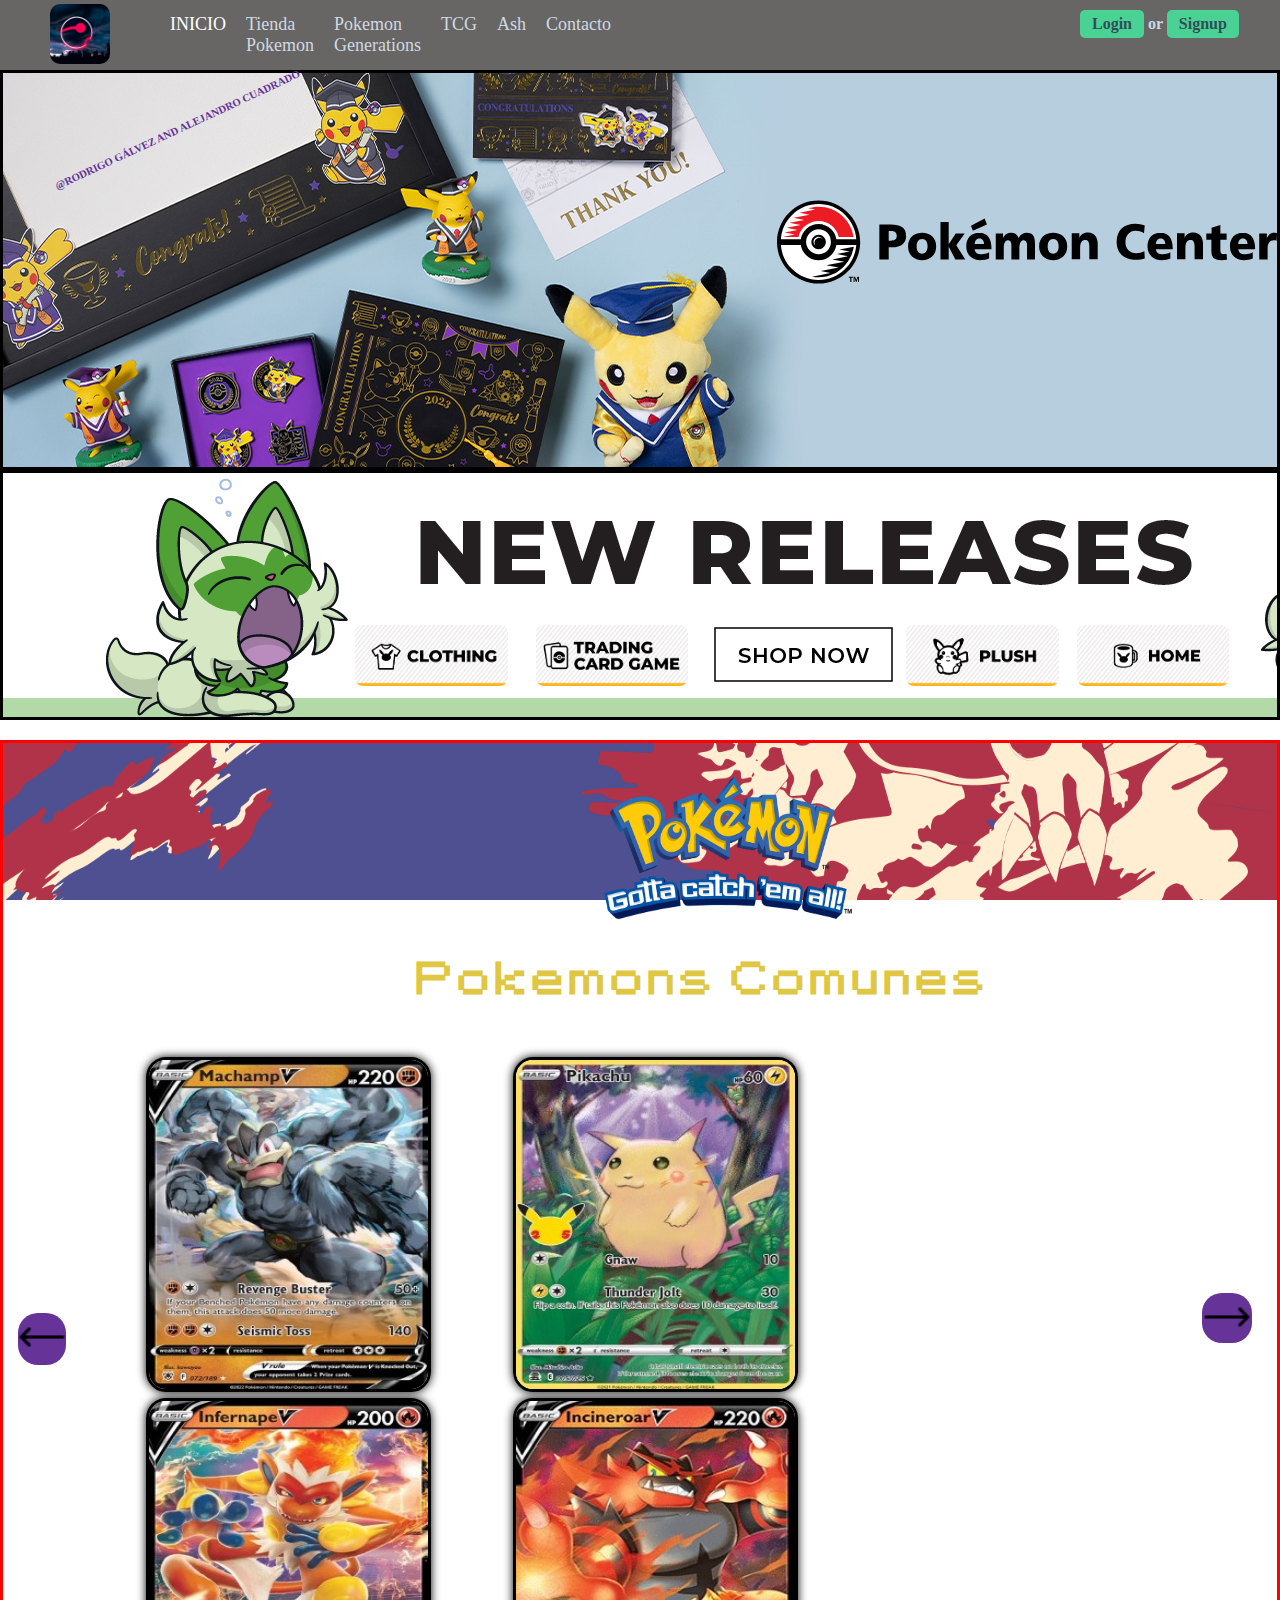
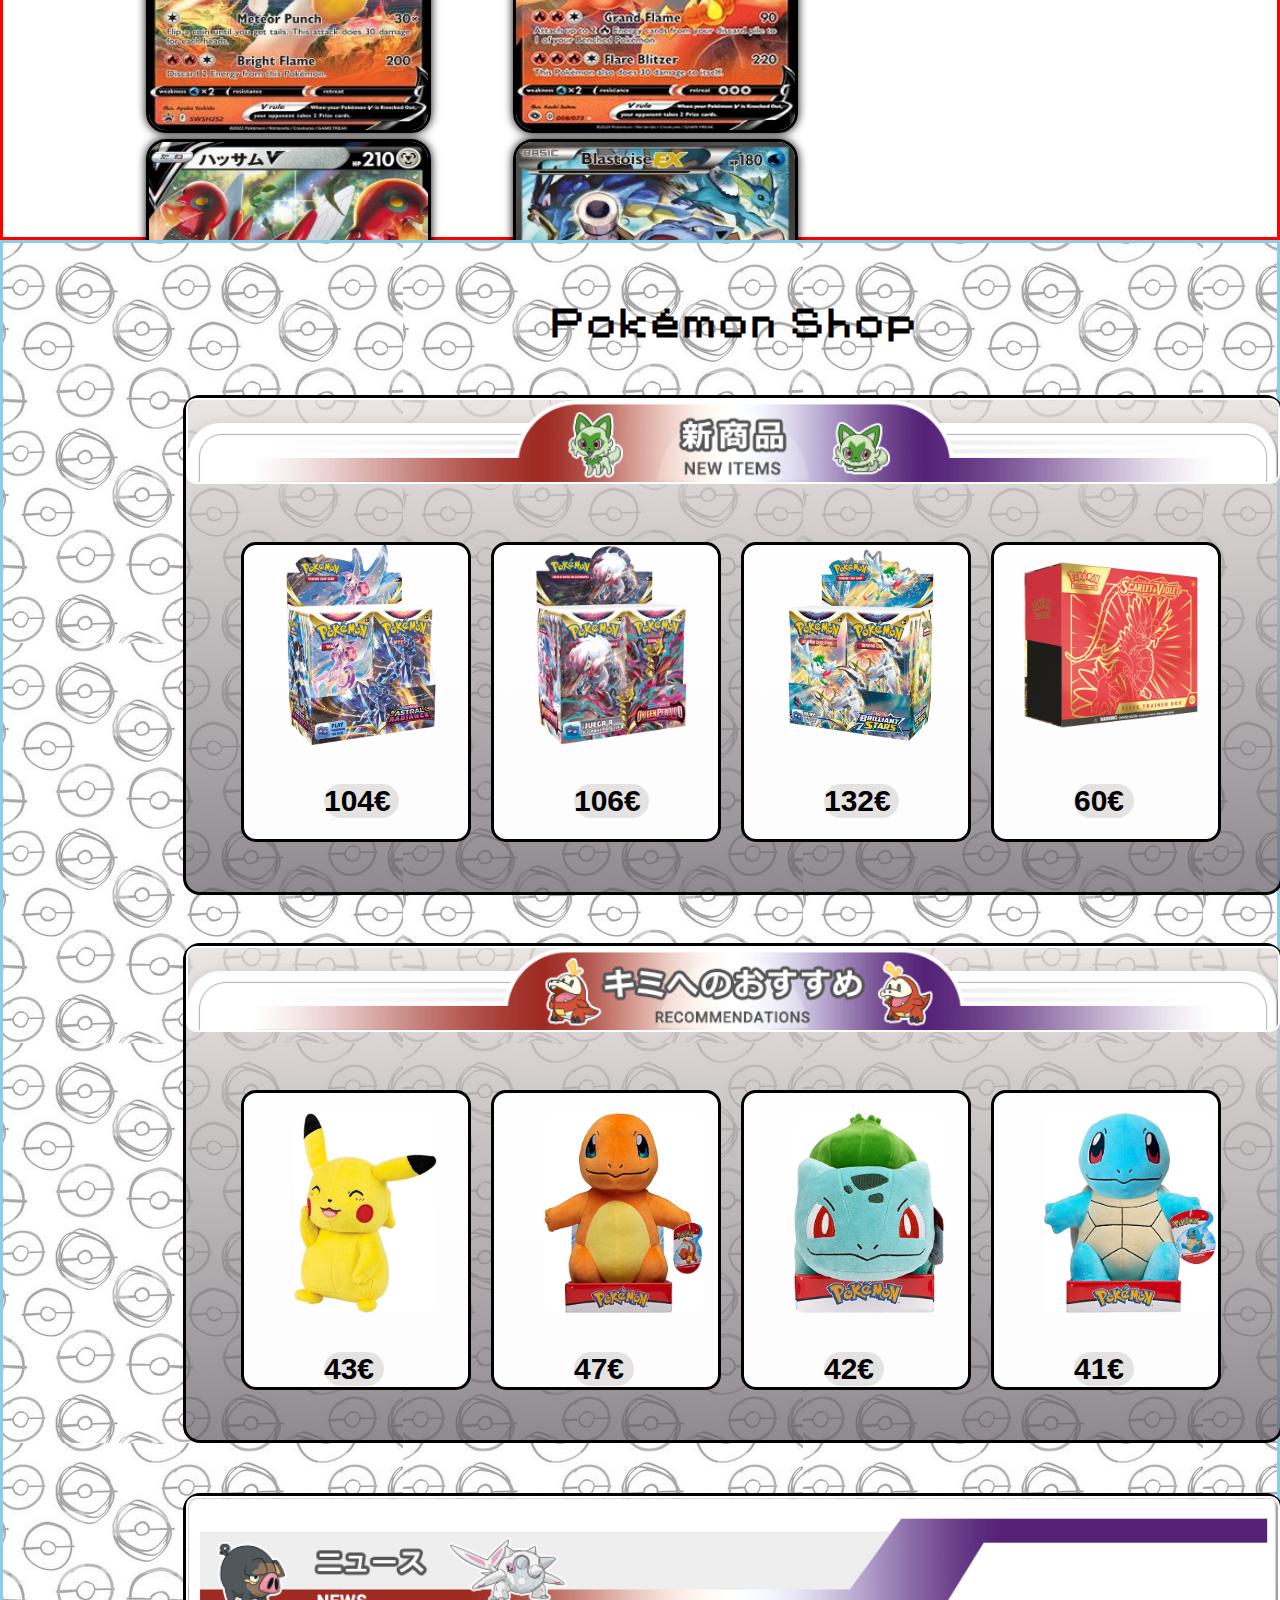
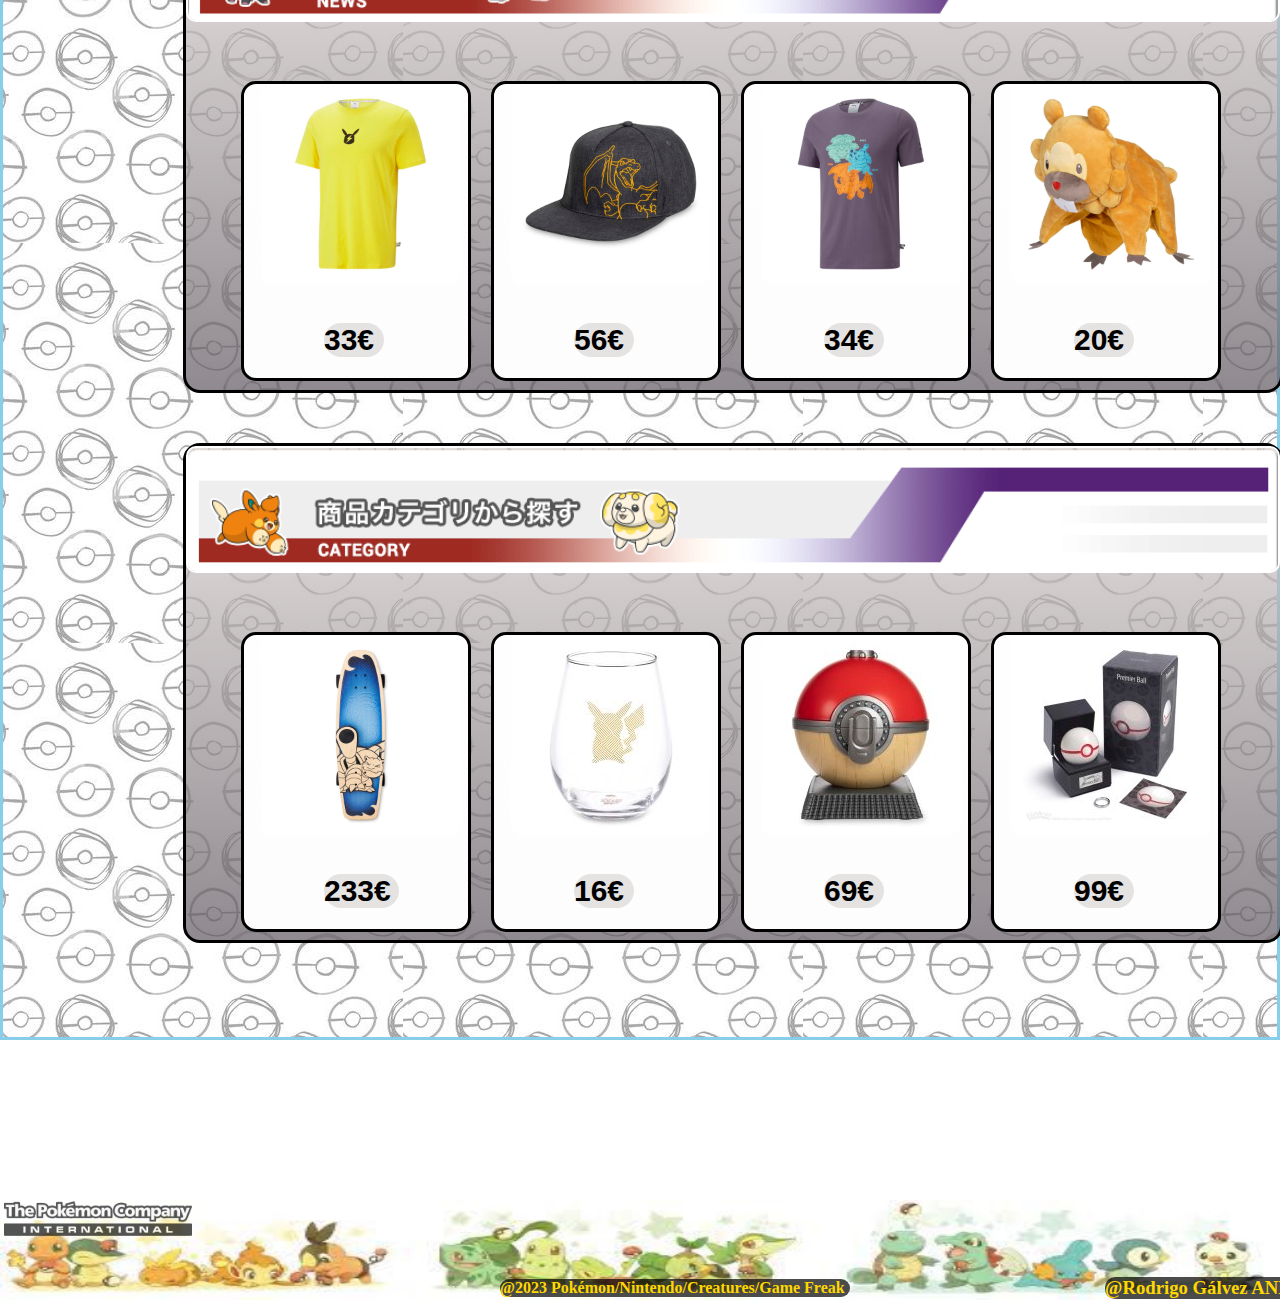
==== commit 272eb83d: "modificacion2" ====
--- a/index.html
+++ b/index.html
@@ -216,7 +216,7 @@
     <div class="tienda-4" id="tienda4">
         <img class="shop1" src="img/shop4.png" alt="">
     <div class="shop-new1">
-        <div class="shop-new"><img src="img/home1.jpg"><h4 class="ree">33€</h4></div>
+        <div class="shop-new"><img src="img/home1.jpg"><h4>233€</h4></div>
         <div class="shop-new"><img src="img/home2.jpg"><h4 class="ree">16€</h4></div>
         <div class="shop-new shop33"><img src="img/home3.jpg"><h4 class="ree">69€</h4></div>
         <div class="shop-new shop44"><img src="img/home4.jpg"><h4 class="ree">99€</h4></div>
@@ -228,7 +228,7 @@
     <h3>@Rodrigo Gálvez AND Alejandro Cuadrado</h3>
     <img src="img/logo-pokeball-grafiti.jfif" >
     <img class="cola" src="img/PokemonCompany.png">
-    <h4>@2023 Pokemón/Nintendo/Creatures/Game Freak</h4>
+    <h4 class="h44">@2023 Pokémon/Nintendo/Creatures/Game Freak</h4>
 </footer>
    
 </body>
--- a/style.css
+++ b/style.css
@@ -4167,12 +4167,12 @@
 }
 .tienda-1{
   left: 0px;
-  width: 477px;
+  width: 437px;
   height: 450px;
 }
 .shop-new{
   height: 300px;
-  width: 230px;
+  width: 200px;
   margin-left: 5%;
 }
 .shop-new1{
@@ -4180,20 +4180,62 @@
 }
 .tienda-2{
   left: 0px;
-  width: 477px;
+  width: 437px;
   height: 450px;
 }
 .tienda-3{
   left: 0px;
-  width: 477px;
+  width: 437px;
   height: 450px;
 }
 .tienda-4{
   left: 0px;
-  width: 477px;
+  width: 437px;
   height: 450px;
 }
-}
-
-
-
+.h44{
+  display: none;
+}
+.shop-new img{
+  width: 120px;
+}
+.shopnow{
+  display: none;
+}
+.hamburger{
+  width: 40px;
+  height: 50px;
+  left: 330px;
+}
+.header-right{
+  height: 50px;
+}
+.login-signup{
+  width: 200px;
+  left: 250px;
+}
+.vs7{
+  display: none;
+}
+.title3{
+  width: 300px;
+}
+.flecha2{
+  top: 670px;
+  left: 250px;
+}
+.flecha1{
+  top: 670px;
+  left: 150px;
+}
+.fin{
+  margin-bottom: 10px;
+  left: -10px;
+}
+.video-ash{
+  margin-top: 21px;
+}
+}
+
+
+
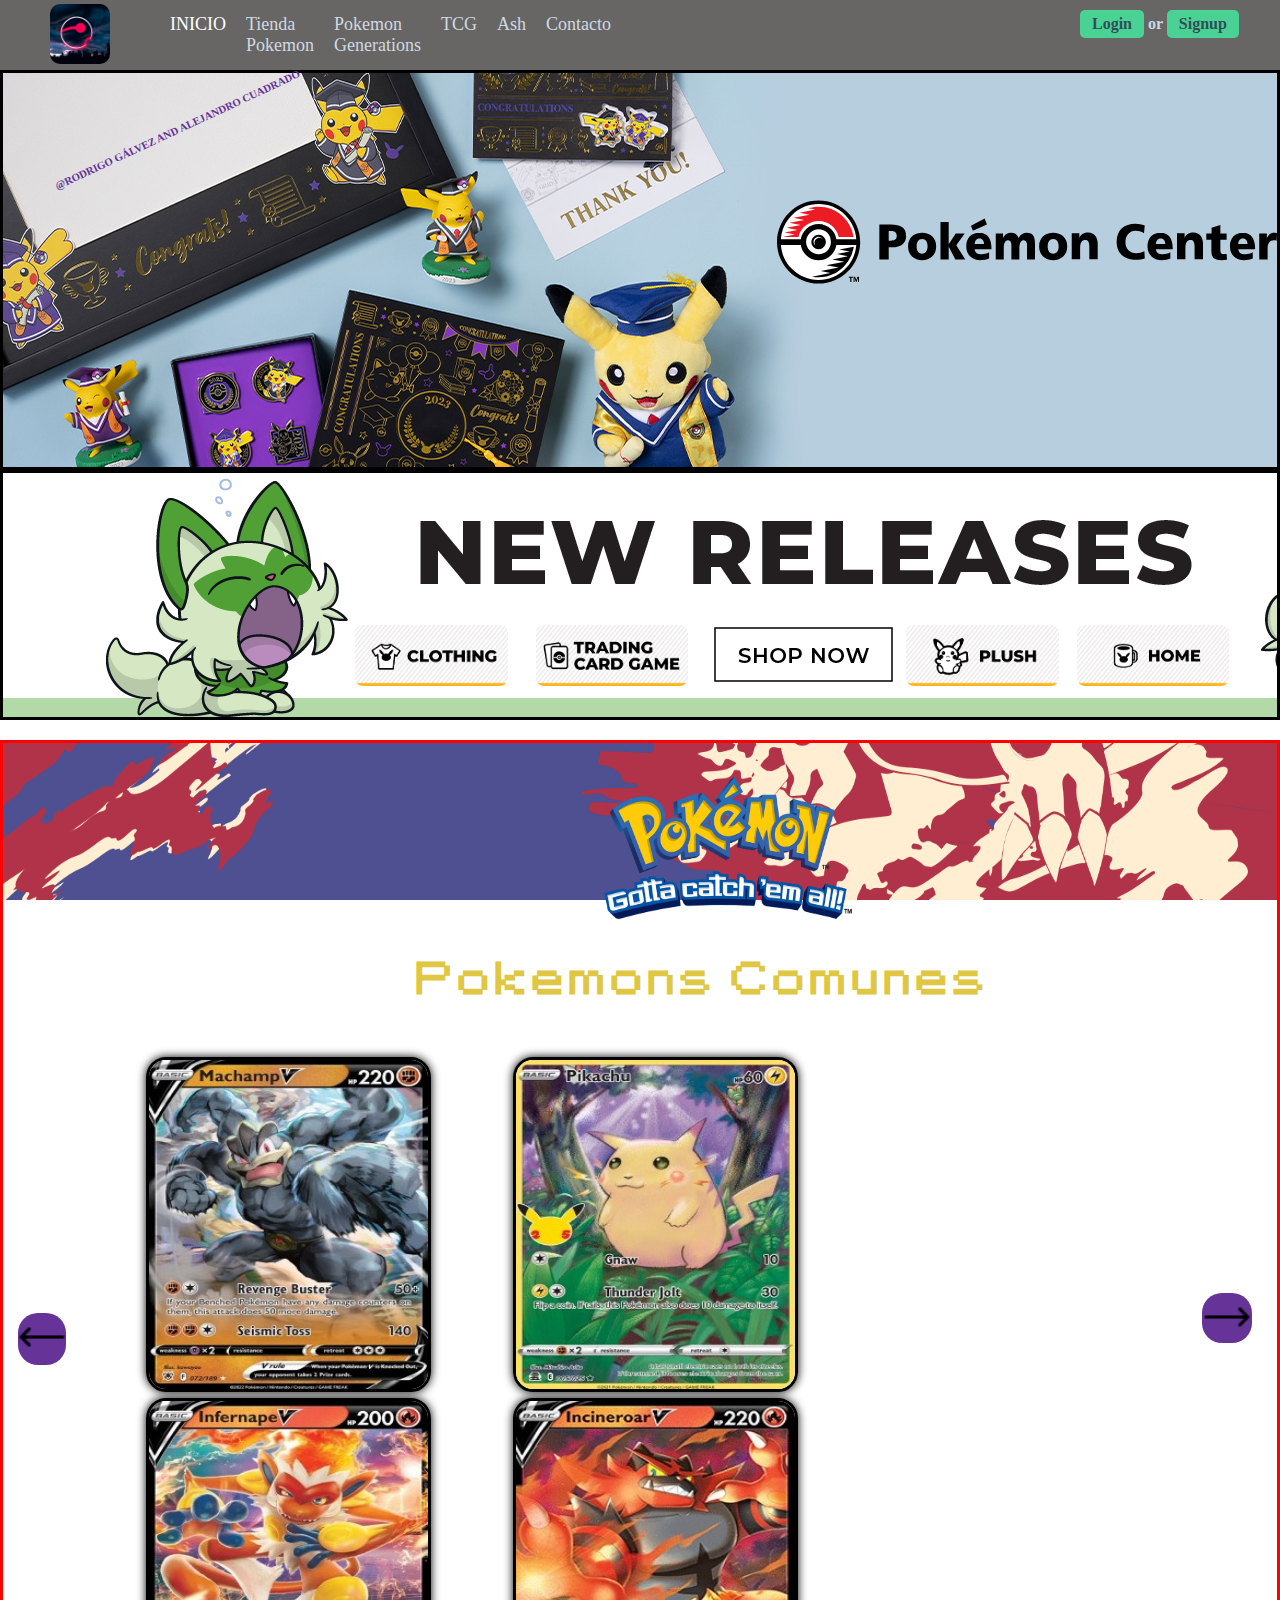
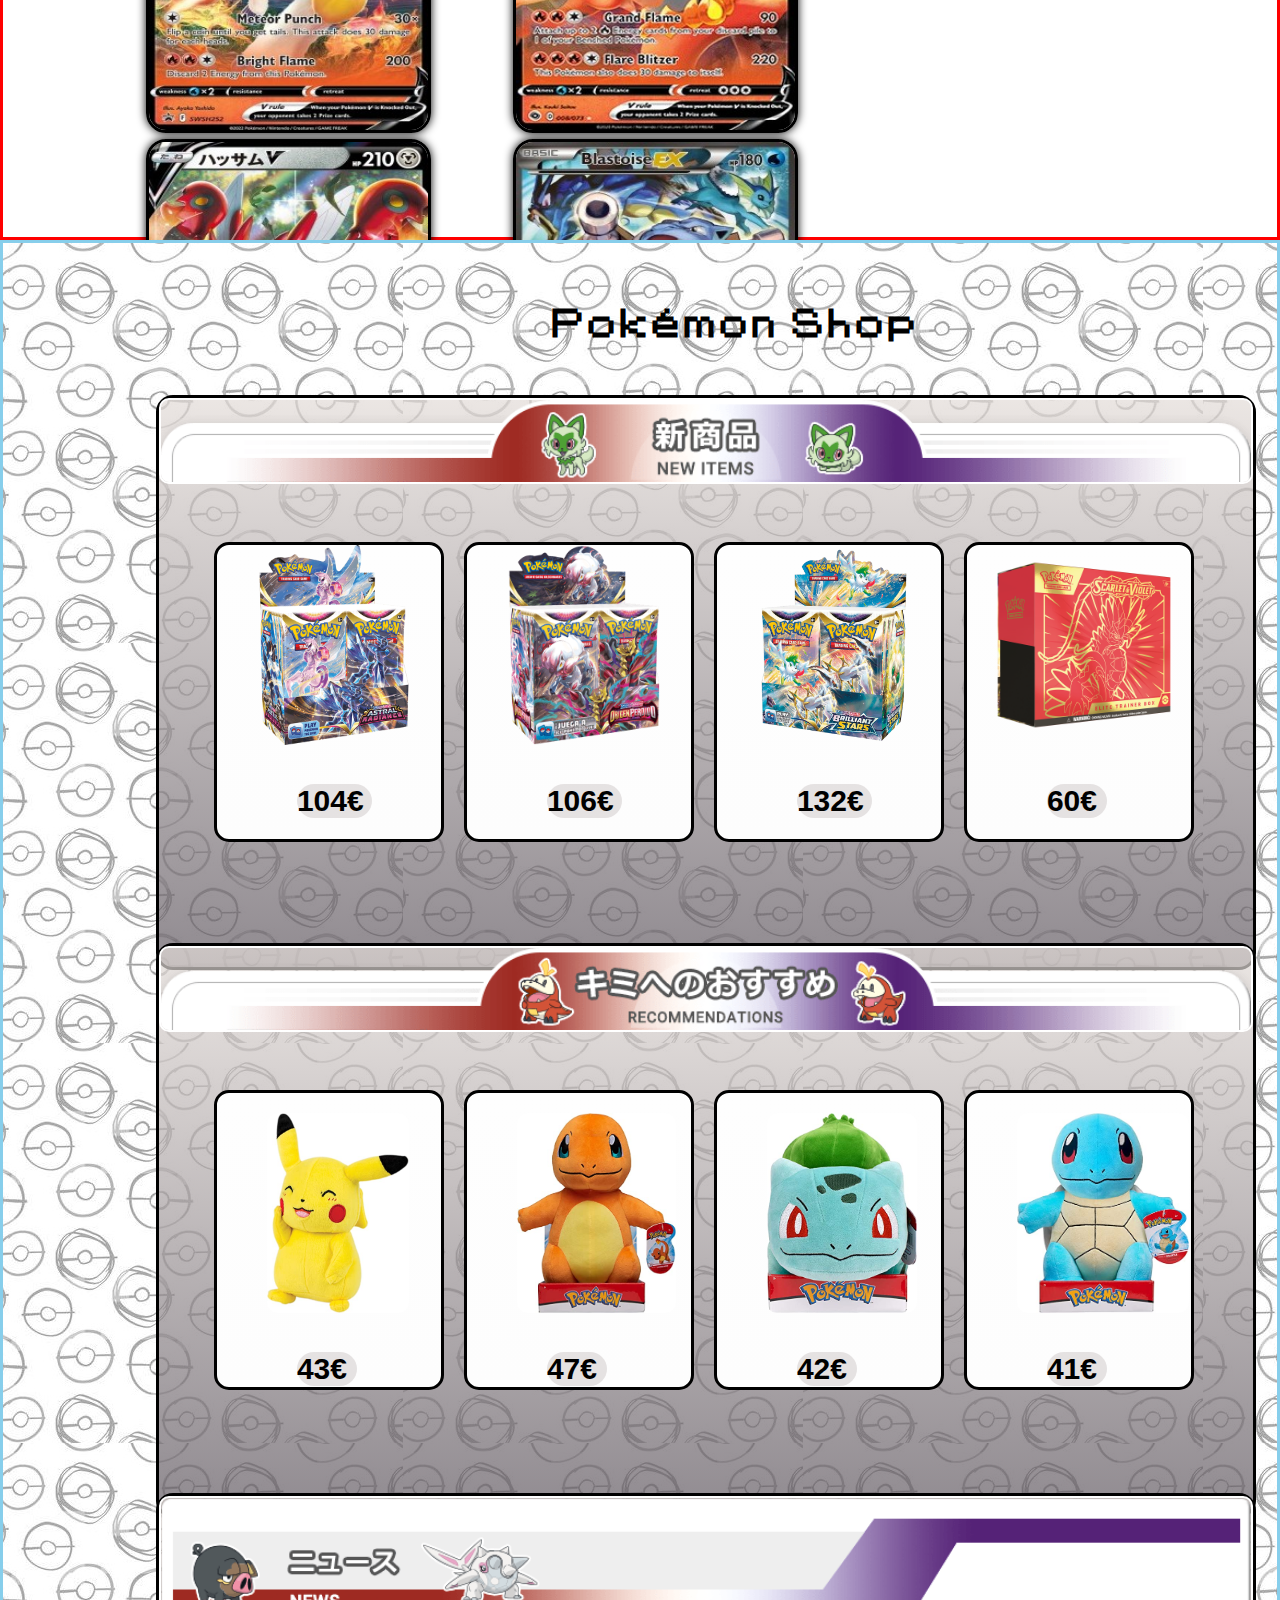
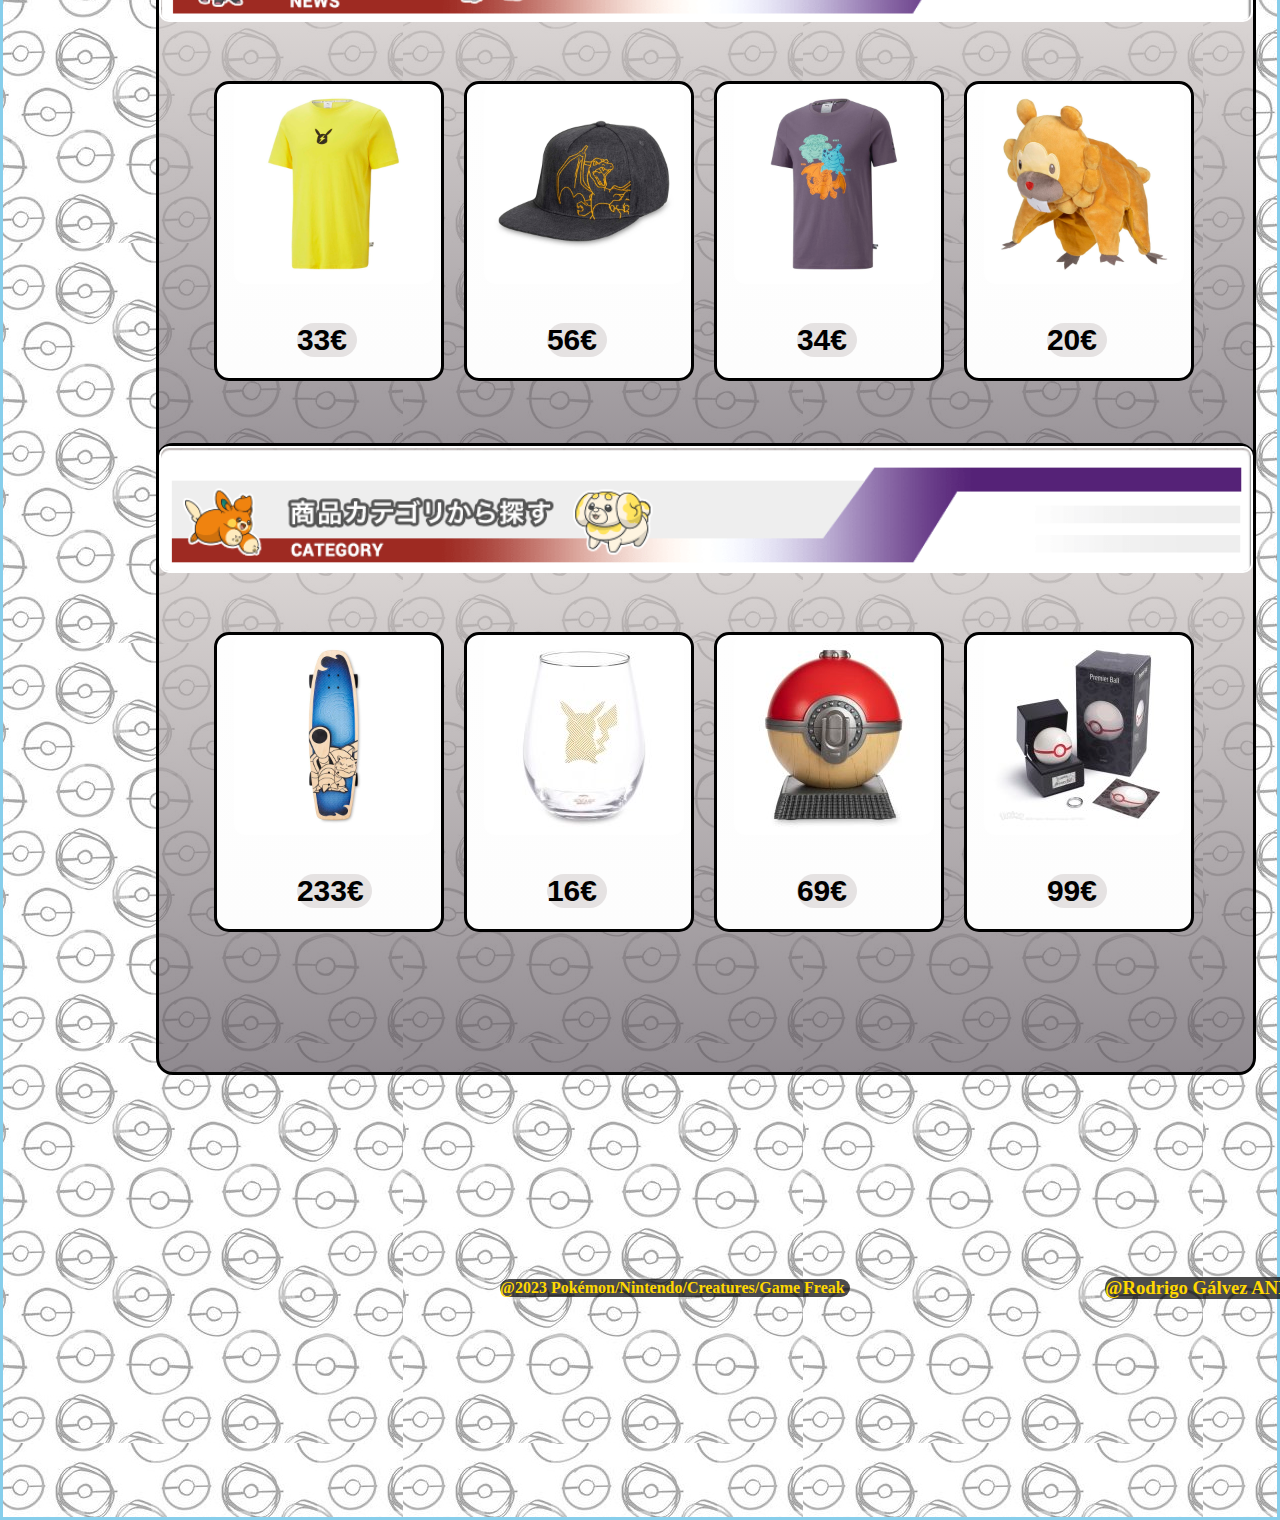
==== commit ddbf7222: "modificacion2" ====
--- a/index.html
+++ b/index.html
@@ -226,7 +226,7 @@
 </div>
 <footer class="footer-index">
     <h3>@Rodrigo Gálvez AND Alejandro Cuadrado</h3>
-    <img src="img/logo-pokeball-grafiti.jfif" >
+    <img class="logo-pok" src="img/logo-pokeball-grafiti.jfif" >
     <img class="cola" src="img/PokemonCompany.png">
     <h4 class="h44">@2023 Pokémon/Nintendo/Creatures/Game Freak</h4>
 </footer>
--- a/style.css
+++ b/style.css
@@ -2433,7 +2433,9 @@
   }
   /* PARTE RESPONSIVE ASH  */
   @media only screen and (max-width: 576px){
-   .video-ash{display: block;}
+   .video-ash{display: block;
+    width: 100%;
+  }
    .no5 {
     display: none;
    }
@@ -2464,22 +2466,17 @@
   .texto-fin{
     width: 500px;
     position: absolute;
-    left: 12%;
   }
   .flecha1{
     position: absolute;
-    left: 170px;
     height: 50px;
     width: 50px;
-    top: 660px;
   }
   .flecha2{
     position: absolute;
     height: 50px;
     width: 50px;
     z-index: 3;
-    left: 250px;
-    top: 660px;
   }
   .flecha{
     height: 50px;
@@ -2497,7 +2494,6 @@
     text-align: center;
     font-size: 4vw;
     position: absolute;
-    top: 30px;
   }
  }
  @media only screen and (min-width: 576px) and (max-width: 991px){
@@ -3837,6 +3833,7 @@
   height: 400px;
   border-style: solid;
   border-color: #000;
+  background-repeat: no-repeat;
 }
 .poke-center{
   border-style: none;
@@ -3854,6 +3851,7 @@
   height: 250px;
   border-style: solid;
   border-color: #000;
+  background-repeat: no-repeat;
 }
 .banner-shop a img{
   height: 65px;
@@ -3885,7 +3883,7 @@
   position: absolute;
   top: 1840px;
   width: 100%;
-  height: 2400px;
+  height: 320%;
   background-image: url(img/pokeball\ black\ on\ white.jpg);
 }
 .tienda{
@@ -3898,9 +3896,9 @@
   position: absolute;
   border-style: solid;
   width: 1100px;
-  left: 180px;
+  left: 12%;
   margin-top: 50px;
-  height: 500px;
+  height: 20%;
   border-radius: 17px;
   background: linear-gradient(to bottom,rgba(227, 220, 216,0.7),rgba(97, 89, 97,0.7));
 }
@@ -3946,9 +3944,9 @@
   top: 700px;
   border-style: solid;
   width: 1100px;
-  height: 500px;
+  height: 20%;
   border-radius: 17px;
-  left: 180px;
+  left: 12%;
   background: linear-gradient(to bottom,rgba(227, 220, 216,0.7),rgba(97, 89, 97,0.7));
 }
 .shop-new .peluche22{
@@ -3960,9 +3958,9 @@
   top: 1250px;
   border-style: solid;
   width: 1100px;
-  height: 500px;
+  height: 22%;
   border-radius: 17px;
-  left: 180px;
+  left: 12%;
   background: linear-gradient(to bottom,rgba(227, 220, 216,0.7),rgba(97, 89, 97,0.7));
 }
 .tienda-4{
@@ -3970,9 +3968,9 @@
   top: 1800px;
   border-style: solid;
   width: 1100px;
-  height: 500px;
+  height: 22%;
   border-radius: 17px;
-  left: 180px;
+  left: 12%;
   background: linear-gradient(to bottom,rgba(227, 220, 216,0.7),rgba(97, 89, 97,0.7));
 }
 .shop-new:hover{
@@ -4167,30 +4165,33 @@
 }
 .tienda-1{
   left: 0px;
-  width: 437px;
+  width: 100%;
   height: 450px;
 }
 .shop-new{
-  height: 300px;
-  width: 200px;
+  height: 75%;
+  width: 70%;
   margin-left: 5%;
+}
+.shop-new h4{
+ margin-left: 30%;
 }
 .shop-new1{
   margin-left: -5%;
 }
 .tienda-2{
   left: 0px;
-  width: 437px;
+  width: 100%;
   height: 450px;
 }
 .tienda-3{
   left: 0px;
-  width: 437px;
+  width: 100%;
   height: 450px;
 }
 .tienda-4{
   left: 0px;
-  width: 437px;
+  width: 100%;
   height: 450px;
 }
 .h44{
@@ -4212,21 +4213,13 @@
 }
 .login-signup{
   width: 200px;
-  left: 250px;
+  left: 235px;
 }
 .vs7{
   display: none;
 }
 .title3{
   width: 300px;
-}
-.flecha2{
-  top: 670px;
-  left: 250px;
-}
-.flecha1{
-  top: 670px;
-  left: 150px;
 }
 .fin{
   margin-bottom: 10px;
@@ -4235,7 +4228,30 @@
 .video-ash{
   margin-top: 21px;
 }
-}
-
-
-
+.flecha1{
+  left: 30%;
+  top: 91%;
+}
+.flecha2{
+  left: 53%;
+  top: 91%;
+}
+.fin{
+  left: -3%;
+  top: 40%;
+}
+.contenedor{
+  width: 100%;
+}
+.tcg-letra .tcg-letra1{
+  height: 60%;
+  font-size: 1.1vw;
+}
+.tcg-letra{
+  height: 40%;
+}
+}
+
+
+
+
